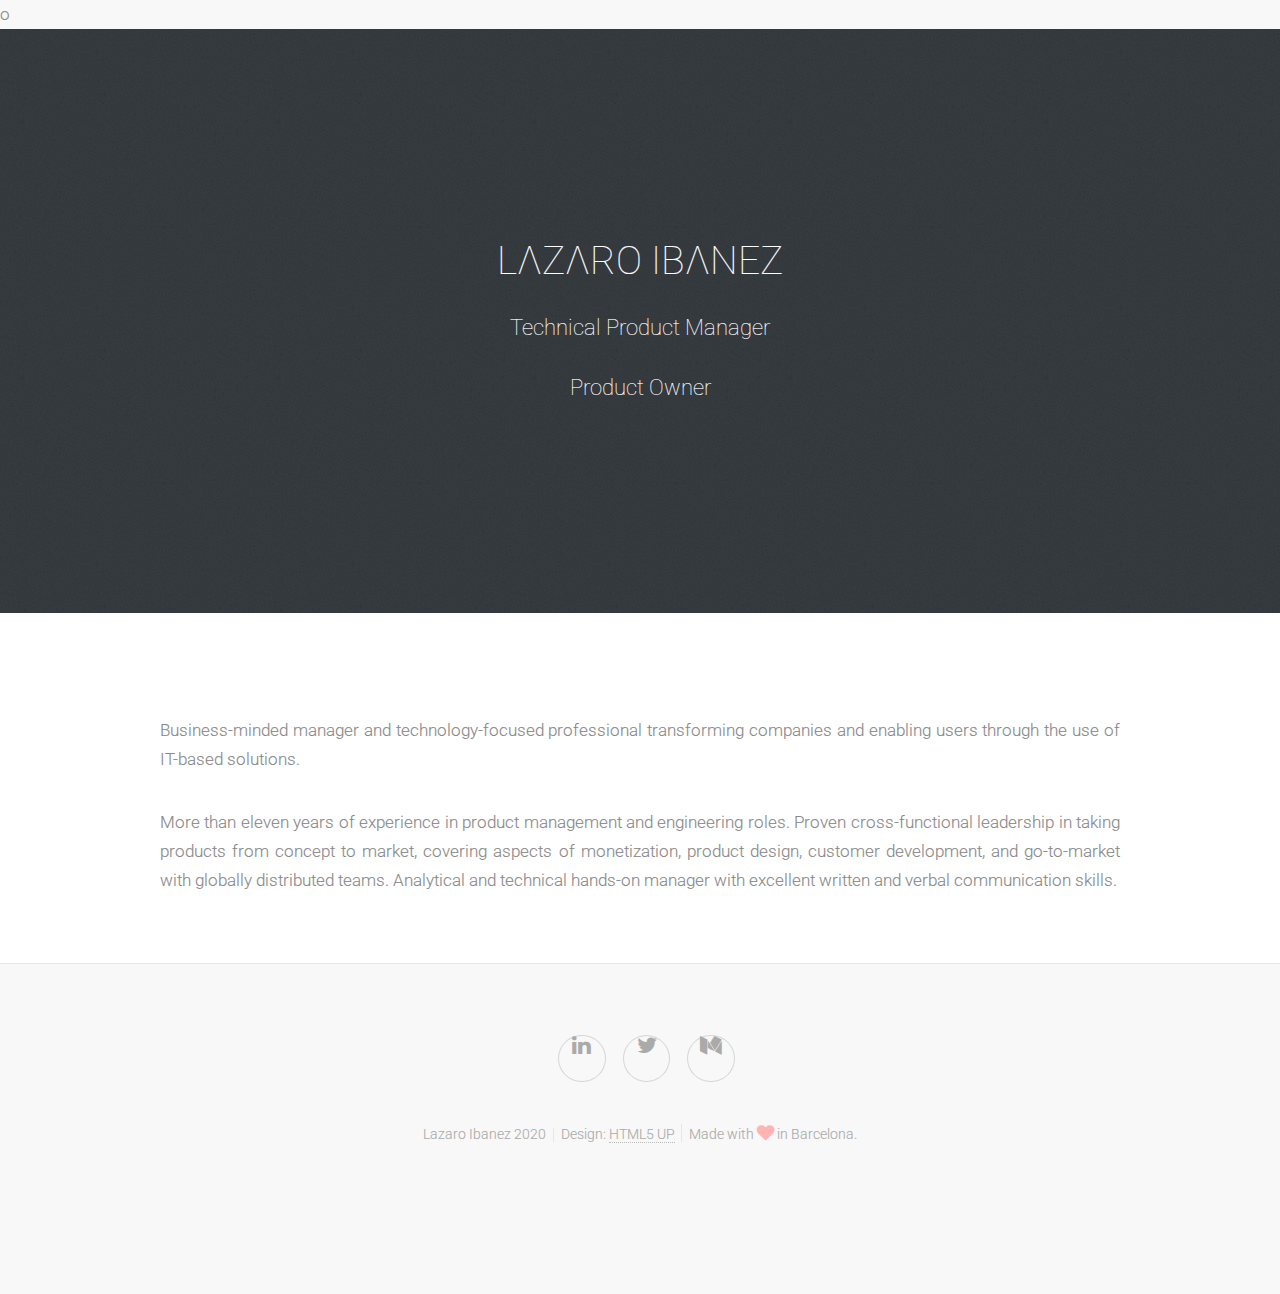
==== index.html @ efab4034 "Update Index" ====
o<!DOCTYPE HTML>
<html>
	<head>
		<!-- Global site tag (gtag.js) - Google Analytics -->
		<script async src="https://www.googletagmanager.com/gtag/js?id=UA-127178927-1"></script>
		<script>
  			window.dataLayer = window.dataLayer || [];
  			function gtag(){dataLayer.push(arguments);}
  			gtag('js', new Date());

  			gtag('config', 'UA-127178927-1');
		</script>

		<title>LΛZΛRO IBΛNEZ</title>
		<meta charset="utf-8" />
		<meta name="viewport" content="width=device-width, initial-scale=1, user-scalable=no" />
		<meta name="robots" content="noarchive">
		<meta name="description" content="Lazaro Ibanez">
    		<meta name="author" content="Lazaro Ibanez">
		<link rel="stylesheet" href="assets/css/main.css" />
		<link rel="icon" type="image/x-icon" href="images/favicon.ico">
	</head>
	<body class="is-preload">

		<!-- Header -->
			<section id="header" class="dark">
				<header>
					<h1>LΛZΛRO IBΛNEZ</h1>
					<p>Technical Product Manager</p>
					<p>Product Owner</p>
				</header>
			</section>

		<!-- First -->
			<section id="first" class="main">
				<header>
					<div class="container">
						<p style="text-align:justify">
							Business-minded manager and technology-focused professional transforming companies
							and enabling users through the use of IT-based solutions.
						</p>
						<p style="text-align:justify">
							More than eleven years of experience in product management and engineering roles.
							Proven cross-functional leadership in taking products from concept to market,
							covering aspects of monetization, product design, customer development, and
							go-to-market with globally distributed teams. Analytical and technical hands-on
							manager with excellent written and verbal communication skills.
						</p>
					</div>
				</header>
			</section>

		<!-- Footer -->
			<section id="footer">
				<ul class="icons">
					<li><a title="LinkedIn" href="http://bit.ly/LazaroLinkedIn" class="icon fa-linkedin"><span class="label">LinkedIn</span></a></li>
					<li><a title="Twitter" href="http://bit.ly/LazaroITwitter" class="icon fa-twitter"><span class="label">Twitter</span></a></li>
					<li><a title="Medium" href="https://medium.com/theagilemanager" class="icon fa-medium"><span class="label">Medium</span></a></li>
				</ul>
				<div class="copyright">
					<ul class="menu">
						<li>Lazaro Ibanez 2020</li><li>Design: <a href="https://html5up.net/tessellate">HTML5 UP</a></li><li>Made with <i class="icon fa-heart" style="color: #ffb3b3"></i> in Barcelona.</li>
					</ul>
				</div>
			</section>

		<!-- Scripts -->
			<script src="assets/js/jquery.min.js"></script>
			<script src="assets/js/jquery.scrolly.min.js"></script>
			<script src="assets/js/browser.min.js"></script>
			<script src="assets/js/breakpoints.min.js"></script>
			<script src="assets/js/util.js"></script>
			<script src="assets/js/main.js"></script>

	</body>
</html>
---- assets/css/main.css ----
@import url("font-awesome.min.css");
@import url("https://fonts.googleapis.com/css?family=Roboto:100,100italic,300,300italic,400,400italic");

/*
	Tessellate by HTML5 UP
	html5up.net | @ajlkn
	Free for personal and commercial use under the CCA 3.0 license (html5up.net/license)
*/

html, body, div, span, applet, object,
iframe, h1, h2, h3, h4, h5, h6, p, blockquote,
pre, a, abbr, acronym, address, big, cite,
code, del, dfn, em, img, ins, kbd, q, s, samp,
small, strike, strong, sub, sup, tt, var, b,
u, i, center, dl, dt, dd, ol, ul, li, fieldset,
form, label, legend, table, caption, tbody,
tfoot, thead, tr, th, td, article, aside,
canvas, details, embed, figure, figcaption,
footer, header, hgroup, menu, nav, output, ruby,
section, summary, time, mark, audio, video {
	margin: 0;
	padding: 0;
	border: 0;
	font-size: 100%;
	font: inherit;
	vertical-align: baseline;}

article, aside, details, figcaption, figure,
footer, header, hgroup, menu, nav, section {
	display: block;}

body {
	line-height: 1;
}

ol, ul {
	list-style: none;
}

blockquote, q {
	quotes: none;
}

	blockquote:before, blockquote:after, q:before, q:after {
		content: '';
		content: none;
	}

table {
	border-collapse: collapse;
	border-spacing: 0;
}

body {
	-webkit-text-size-adjust: none;
}

mark {
	background-color: transparent;
	color: inherit;
}

input::-moz-focus-inner {
	border: 0;
	padding: 0;
}

input, select, textarea {
	-moz-appearance: none;
	-webkit-appearance: none;
	-ms-appearance: none;
	appearance: none;
}

/* Basic */

	@-ms-viewport {
		width: device-width;
	}

	html {
		box-sizing: border-box;
	}

	*, *:before, *:after {
		box-sizing: inherit;
	}

	body {
		background: #F8F8F8;
		font-family: 'Roboto', sans-serif;
		font-weight: 300;
		font-size: 17pt;
		line-height: 1.75em;
		color: #888;
		-webkit-text-stroke: 0.1px;
	}

		body.is-preload *, body.is-preload *:before, body.is-preload *:after {
			-moz-animation: none !important;
			-webkit-animation: none !important;
			-ms-animation: none !important;
			animation: none !important;
			-moz-transition: none !important;
			-webkit-transition: none !important;
			-ms-transition: none !important;
			transition: none !important;
		}

	.dark {
		color: #aaa;
		color: rgba(255, 255, 255, 0.65);
	}

	input, textarea, select {
		font-family: 'Roboto', sans-serif;
		font-weight: 300;
		font-size: 17pt;
		line-height: 1.75em;
		color: #888;
		-webkit-text-stroke: 0.1px;
	}

	h1, h2, h3, h4, h5, h6 {
		color: #666;
		margin: 0 0 1em 0;
		font-weight: 100;
		line-height: 1.5em;
	}

	h1 a, h2 a, h3 a, h4 a, h5 a, h6 a {
		color: inherit;
		text-decoration: none;
	}

	.dark h1, .dark h2, .dark h3, .dark h4, .dark h5, .dark h6 {
		color: #fff;
	}

	strong, b {
		font-weight: 400;
		color: inherit;
	}

	.dark strong, .dark b {
		color: #fff;
		color: rgba(255, 255, 255, 0.85);
	}

	em, i {
		font-style: italic;
	}

	a {
		-moz-transition: border-bottom-color 0.25s ease-in-out;
		-webkit-transition: border-bottom-color 0.25s ease-in-out;
		-ms-transition: border-bottom-color 0.25s ease-in-out;
		transition: border-bottom-color 0.25s ease-in-out;
		color: inherit;
		text-decoration: none;
		border-bottom: dotted 1px rgba(0, 0, 0, 0.25);
	}

		a:hover {
			border-bottom-color: rgba(0, 0, 0, 0);
		}

	.dark a {
		color: #fff;
		border-bottom-color: rgba(255, 255, 255, 0.5);
	}

		.dark a:hover {
			border-bottom-color: rgba(255, 255, 255, 0);
		}

	sub {
		position: relative;
		top: 0.5em;
		font-size: 0.8em;
	}

	sup {
		position: relative;
		top: -0.5em;
		font-size: 0.8em;
	}

	hr {
		border: 0;
		border-top: solid 1px #e6e6e6;
		margin: 2em 0 2em 0;
	}

	.dark hr {
		border-top-color: rgba(255, 255, 255, 0.5);
	}

	blockquote {
		border-left: solid 0.25em #e6e6e6;
		padding: 1em 0 1em 2em;
		font-style: italic;
	}

	.dark blockquote {
		border-left-color: rgba(255, 255, 255, 0.5);
	}

	p, ul, ol, dl, table {
		margin-bottom: 1em;
	}

	p {
		text-align: justify;
	}

	header {
		margin-bottom: 1em;
	}

		header h1, header h2, header h3, header h4, header h5, header h6 {
			margin: 0;
		}

		header p {
			display: block;
			margin: 0;
			padding: 0.25em 0 0.5em 0;
		}

	footer {
		padding-top: 1.5em;
	}

	br.clear {
		clear: both;
	}

	.featured {
		text-align: center;
	}

		.featured p {
			text-align: center;
		}

/* Container */

	.container {
		margin: 0 auto;
		max-width: 100%;
		width: 1360px;
	}

		.container.medium {
			width: 1020px;
		}

		@media screen and (max-width: 1680px) {

			.container {
				width: 1200px;
			}

				.container.medium {
					width: 900px;
				}

		}

		@media screen and (max-width: 1280px) {

			.container {
				width: 960px;
			}

				.container.medium {
					width: 720px;
				}

		}

		@media screen and (max-width: 1000px) {

			.container {
				width: 100% !important;
			}

		}

/* Row */

	.row {
		display: flex;
		flex-wrap: wrap;
		box-sizing: border-box;
		align-items: stretch;
	}

		.row > * {
			box-sizing: border-box;
		}

		.row.gtr-uniform > * > :last-child {
			margin-bottom: 0;
		}

		.row.aln-left {
			justify-content: flex-start;
		}

		.row.aln-center {
			justify-content: center;
		}

		.row.aln-right {
			justify-content: flex-end;
		}

		.row.aln-top {
			align-items: flex-start;
		}

		.row.aln-middle {
			align-items: center;
		}

		.row.aln-bottom {
			align-items: flex-end;
		}

		.row > .imp {
			order: -1;
		}

		.row > .col-1 {
			width: 8.3333333333%;
		}

		.row > .off-1 {
			margin-left: 8.3333333333%;
		}

		.row > .col-2 {
			width: 16.6666666667%;
		}

		.row > .off-2 {
			margin-left: 16.6666666667%;
		}

		.row > .col-3 {
			width: 25%;
		}

		.row > .off-3 {
			margin-left: 25%;
		}

		.row > .col-4 {
			width: 33.3333333333%;
		}

		.row > .off-4 {
			margin-left: 33.3333333333%;
		}

		.row > .col-5 {
			width: 41.6666666667%;
		}

		.row > .off-5 {
			margin-left: 41.6666666667%;
		}

		.row > .col-6 {
			width: 50%;
		}

		.row > .off-6 {
			margin-left: 50%;
		}

		.row > .col-7 {
			width: 58.3333333333%;
		}

		.row > .off-7 {
			margin-left: 58.3333333333%;
		}

		.row > .col-8 {
			width: 66.6666666667%;
		}

		.row > .off-8 {
			margin-left: 66.6666666667%;
		}

		.row > .col-9 {
			width: 75%;
		}

		.row > .off-9 {
			margin-left: 75%;
		}

		.row > .col-10 {
			width: 83.3333333333%;
		}

		.row > .off-10 {
			margin-left: 83.3333333333%;
		}

		.row > .col-11 {
			width: 91.6666666667%;
		}

		.row > .off-11 {
			margin-left: 91.6666666667%;
		}

		.row > .col-12 {
			width: 100%;
		}

		.row > .off-12 {
			margin-left: 100%;
		}

		.row.gtr-0 {
			margin-top: 0px;
			margin-left: 0px;
		}

			.row.gtr-0 > * {
				padding: 0px 0 0 0px;
			}

			.row.gtr-0.gtr-uniform {
				margin-top: 0px;
			}

				.row.gtr-0.gtr-uniform > * {
					padding-top: 0px;
				}

		.row.gtr-25 {
			margin-top: -12.5px;
			margin-left: -12.5px;
		}

			.row.gtr-25 > * {
				padding: 12.5px 0 0 12.5px;
			}

			.row.gtr-25.gtr-uniform {
				margin-top: -12.5px;
			}

				.row.gtr-25.gtr-uniform > * {
					padding-top: 12.5px;
				}

		.row.gtr-50 {
			margin-top: -25px;
			margin-left: -25px;
		}

			.row.gtr-50 > * {
				padding: 25px 0 0 25px;
			}

			.row.gtr-50.gtr-uniform {
				margin-top: -25px;
			}

				.row.gtr-50.gtr-uniform > * {
					padding-top: 25px;
				}

		.row {
			margin-top: -50px;
			margin-left: -50px;
		}

			.row > * {
				padding: 50px 0 0 50px;
			}

			.row.gtr-uniform {
				margin-top: -50px;
			}

				.row.gtr-uniform > * {
					padding-top: 50px;
				}

		.row.gtr-150 {
			margin-top: -75px;
			margin-left: -75px;
		}

			.row.gtr-150 > * {
				padding: 75px 0 0 75px;
			}

			.row.gtr-150.gtr-uniform {
				margin-top: -75px;
			}

				.row.gtr-150.gtr-uniform > * {
					padding-top: 75px;
				}

		.row.gtr-200 {
			margin-top: -100px;
			margin-left: -100px;
		}

			.row.gtr-200 > * {
				padding: 100px 0 0 100px;
			}

			.row.gtr-200.gtr-uniform {
				margin-top: -100px;
			}

				.row.gtr-200.gtr-uniform > * {
					padding-top: 100px;
				}

		@media screen and (max-width: 1680px) {

			.row {
				display: flex;
				flex-wrap: wrap;
				box-sizing: border-box;
				align-items: stretch;
			}

				.row > * {
					box-sizing: border-box;
				}

				.row.gtr-uniform > * > :last-child {
					margin-bottom: 0;
				}

				.row.aln-left {
					justify-content: flex-start;
				}

				.row.aln-center {
					justify-content: center;
				}

				.row.aln-right {
					justify-content: flex-end;
				}

				.row.aln-top {
					align-items: flex-start;
				}

				.row.aln-middle {
					align-items: center;
				}

				.row.aln-bottom {
					align-items: flex-end;
				}

				.row > .imp-wide {
					order: -1;
				}

				.row > .col-1-wide {
					width: 8.3333333333%;
				}

				.row > .off-1-wide {
					margin-left: 8.3333333333%;
				}

				.row > .col-2-wide {
					width: 16.6666666667%;
				}

				.row > .off-2-wide {
					margin-left: 16.6666666667%;
				}

				.row > .col-3-wide {
					width: 25%;
				}

				.row > .off-3-wide {
					margin-left: 25%;
				}

				.row > .col-4-wide {
					width: 33.3333333333%;
				}

				.row > .off-4-wide {
					margin-left: 33.3333333333%;
				}

				.row > .col-5-wide {
					width: 41.6666666667%;
				}

				.row > .off-5-wide {
					margin-left: 41.6666666667%;
				}

				.row > .col-6-wide {
					width: 50%;
				}

				.row > .off-6-wide {
					margin-left: 50%;
				}

				.row > .col-7-wide {
					width: 58.3333333333%;
				}

				.row > .off-7-wide {
					margin-left: 58.3333333333%;
				}

				.row > .col-8-wide {
					width: 66.6666666667%;
				}

				.row > .off-8-wide {
					margin-left: 66.6666666667%;
				}

				.row > .col-9-wide {
					width: 75%;
				}

				.row > .off-9-wide {
					margin-left: 75%;
				}

				.row > .col-10-wide {
					width: 83.3333333333%;
				}

				.row > .off-10-wide {
					margin-left: 83.3333333333%;
				}

				.row > .col-11-wide {
					width: 91.6666666667%;
				}

				.row > .off-11-wide {
					margin-left: 91.6666666667%;
				}

				.row > .col-12-wide {
					width: 100%;
				}

				.row > .off-12-wide {
					margin-left: 100%;
				}

				.row.gtr-0 {
					margin-top: 0px;
					margin-left: 0px;
				}

					.row.gtr-0 > * {
						padding: 0px 0 0 0px;
					}

					.row.gtr-0.gtr-uniform {
						margin-top: 0px;
					}

						.row.gtr-0.gtr-uniform > * {
							padding-top: 0px;
						}

				.row.gtr-25 {
					margin-top: -10px;
					margin-left: -10px;
				}

					.row.gtr-25 > * {
						padding: 10px 0 0 10px;
					}

					.row.gtr-25.gtr-uniform {
						margin-top: -10px;
					}

						.row.gtr-25.gtr-uniform > * {
							padding-top: 10px;
						}

				.row.gtr-50 {
					margin-top: -20px;
					margin-left: -20px;
				}

					.row.gtr-50 > * {
						padding: 20px 0 0 20px;
					}

					.row.gtr-50.gtr-uniform {
						margin-top: -20px;
					}

						.row.gtr-50.gtr-uniform > * {
							padding-top: 20px;
						}

				.row {
					margin-top: -40px;
					margin-left: -40px;
				}

					.row > * {
						padding: 40px 0 0 40px;
					}

					.row.gtr-uniform {
						margin-top: -40px;
					}

						.row.gtr-uniform > * {
							padding-top: 40px;
						}

				.row.gtr-150 {
					margin-top: -60px;
					margin-left: -60px;
				}

					.row.gtr-150 > * {
						padding: 60px 0 0 60px;
					}

					.row.gtr-150.gtr-uniform {
						margin-top: -60px;
					}

						.row.gtr-150.gtr-uniform > * {
							padding-top: 60px;
						}

				.row.gtr-200 {
					margin-top: -80px;
					margin-left: -80px;
				}

					.row.gtr-200 > * {
						padding: 80px 0 0 80px;
					}

					.row.gtr-200.gtr-uniform {
						margin-top: -80px;
					}

						.row.gtr-200.gtr-uniform > * {
							padding-top: 80px;
						}

		}

		@media screen and (max-width: 1280px) {

			.row {
				display: flex;
				flex-wrap: wrap;
				box-sizing: border-box;
				align-items: stretch;
			}

				.row > * {
					box-sizing: border-box;
				}

				.row.gtr-uniform > * > :last-child {
					margin-bottom: 0;
				}

				.row.aln-left {
					justify-content: flex-start;
				}

				.row.aln-center {
					justify-content: center;
				}

				.row.aln-right {
					justify-content: flex-end;
				}

				.row.aln-top {
					align-items: flex-start;
				}

				.row.aln-middle {
					align-items: center;
				}

				.row.aln-bottom {
					align-items: flex-end;
				}

				.row > .imp-normal {
					order: -1;
				}

				.row > .col-1-normal {
					width: 8.3333333333%;
				}

				.row > .off-1-normal {
					margin-left: 8.3333333333%;
				}

				.row > .col-2-normal {
					width: 16.6666666667%;
				}

				.row > .off-2-normal {
					margin-left: 16.6666666667%;
				}

				.row > .col-3-normal {
					width: 25%;
				}

				.row > .off-3-normal {
					margin-left: 25%;
				}

				.row > .col-4-normal {
					width: 33.3333333333%;
				}

				.row > .off-4-normal {
					margin-left: 33.3333333333%;
				}

				.row > .col-5-normal {
					width: 41.6666666667%;
				}

				.row > .off-5-normal {
					margin-left: 41.6666666667%;
				}

				.row > .col-6-normal {
					width: 50%;
				}

				.row > .off-6-normal {
					margin-left: 50%;
				}

				.row > .col-7-normal {
					width: 58.3333333333%;
				}

				.row > .off-7-normal {
					margin-left: 58.3333333333%;
				}

				.row > .col-8-normal {
					width: 66.6666666667%;
				}

				.row > .off-8-normal {
					margin-left: 66.6666666667%;
				}

				.row > .col-9-normal {
					width: 75%;
				}

				.row > .off-9-normal {
					margin-left: 75%;
				}

				.row > .col-10-normal {
					width: 83.3333333333%;
				}

				.row > .off-10-normal {
					margin-left: 83.3333333333%;
				}

				.row > .col-11-normal {
					width: 91.6666666667%;
				}

				.row > .off-11-normal {
					margin-left: 91.6666666667%;
				}

				.row > .col-12-normal {
					width: 100%;
				}

				.row > .off-12-normal {
					margin-left: 100%;
				}

				.row.gtr-0 {
					margin-top: 0px;
					margin-left: 0px;
				}

					.row.gtr-0 > * {
						padding: 0px 0 0 0px;
					}

					.row.gtr-0.gtr-uniform {
						margin-top: 0px;
					}

						.row.gtr-0.gtr-uniform > * {
							padding-top: 0px;
						}

				.row.gtr-25 {
					margin-top: -7.5px;
					margin-left: -7.5px;
				}

					.row.gtr-25 > * {
						padding: 7.5px 0 0 7.5px;
					}

					.row.gtr-25.gtr-uniform {
						margin-top: -7.5px;
					}

						.row.gtr-25.gtr-uniform > * {
							padding-top: 7.5px;
						}

				.row.gtr-50 {
					margin-top: -15px;
					margin-left: -15px;
				}

					.row.gtr-50 > * {
						padding: 15px 0 0 15px;
					}

					.row.gtr-50.gtr-uniform {
						margin-top: -15px;
					}

						.row.gtr-50.gtr-uniform > * {
							padding-top: 15px;
						}

				.row {
					margin-top: -30px;
					margin-left: -30px;
				}

					.row > * {
						padding: 30px 0 0 30px;
					}

					.row.gtr-uniform {
						margin-top: -30px;
					}

						.row.gtr-uniform > * {
							padding-top: 30px;
						}

				.row.gtr-150 {
					margin-top: -45px;
					margin-left: -45px;
				}

					.row.gtr-150 > * {
						padding: 45px 0 0 45px;
					}

					.row.gtr-150.gtr-uniform {
						margin-top: -45px;
					}

						.row.gtr-150.gtr-uniform > * {
							padding-top: 45px;
						}

				.row.gtr-200 {
					margin-top: -60px;
					margin-left: -60px;
				}

					.row.gtr-200 > * {
						padding: 60px 0 0 60px;
					}

					.row.gtr-200.gtr-uniform {
						margin-top: -60px;
					}

						.row.gtr-200.gtr-uniform > * {
							padding-top: 60px;
						}

		}

		@media screen and (max-width: 1000px) {

			.row {
				display: flex;
				flex-wrap: wrap;
				box-sizing: border-box;
				align-items: stretch;
			}

				.row > * {
					box-sizing: border-box;
				}

				.row.gtr-uniform > * > :last-child {
					margin-bottom: 0;
				}

				.row.aln-left {
					justify-content: flex-start;
				}

				.row.aln-center {
					justify-content: center;
				}

				.row.aln-right {
					justify-content: flex-end;
				}

				.row.aln-top {
					align-items: flex-start;
				}

				.row.aln-middle {
					align-items: center;
				}

				.row.aln-bottom {
					align-items: flex-end;
				}

				.row > .imp-narrow {
					order: -1;
				}

				.row > .col-1-narrow {
					width: 8.3333333333%;
				}

				.row > .off-1-narrow {
					margin-left: 8.3333333333%;
				}

				.row > .col-2-narrow {
					width: 16.6666666667%;
				}

				.row > .off-2-narrow {
					margin-left: 16.6666666667%;
				}

				.row > .col-3-narrow {
					width: 25%;
				}

				.row > .off-3-narrow {
					margin-left: 25%;
				}

				.row > .col-4-narrow {
					width: 33.3333333333%;
				}

				.row > .off-4-narrow {
					margin-left: 33.3333333333%;
				}

				.row > .col-5-narrow {
					width: 41.6666666667%;
				}

				.row > .off-5-narrow {
					margin-left: 41.6666666667%;
				}

				.row > .col-6-narrow {
					width: 50%;
				}

				.row > .off-6-narrow {
					margin-left: 50%;
				}

				.row > .col-7-narrow {
					width: 58.3333333333%;
				}

				.row > .off-7-narrow {
					margin-left: 58.3333333333%;
				}

				.row > .col-8-narrow {
					width: 66.6666666667%;
				}

				.row > .off-8-narrow {
					margin-left: 66.6666666667%;
				}

				.row > .col-9-narrow {
					width: 75%;
				}

				.row > .off-9-narrow {
					margin-left: 75%;
				}

				.row > .col-10-narrow {
					width: 83.3333333333%;
				}

				.row > .off-10-narrow {
					margin-left: 83.3333333333%;
				}

				.row > .col-11-narrow {
					width: 91.6666666667%;
				}

				.row > .off-11-narrow {
					margin-left: 91.6666666667%;
				}

				.row > .col-12-narrow {
					width: 100%;
				}

				.row > .off-12-narrow {
					margin-left: 100%;
				}

				.row.gtr-0 {
					margin-top: 0px;
					margin-left: 0px;
				}

					.row.gtr-0 > * {
						padding: 0px 0 0 0px;
					}

					.row.gtr-0.gtr-uniform {
						margin-top: 0px;
					}

						.row.gtr-0.gtr-uniform > * {
							padding-top: 0px;
						}

				.row.gtr-25 {
					margin-top: -6.25px;
					margin-left: -6.25px;
				}

					.row.gtr-25 > * {
						padding: 6.25px 0 0 6.25px;
					}

					.row.gtr-25.gtr-uniform {
						margin-top: -6.25px;
					}

						.row.gtr-25.gtr-uniform > * {
							padding-top: 6.25px;
						}

				.row.gtr-50 {
					margin-top: -12.5px;
					margin-left: -12.5px;
				}

					.row.gtr-50 > * {
						padding: 12.5px 0 0 12.5px;
					}

					.row.gtr-50.gtr-uniform {
						margin-top: -12.5px;
					}

						.row.gtr-50.gtr-uniform > * {
							padding-top: 12.5px;
						}

				.row {
					margin-top: -25px;
					margin-left: -25px;
				}

					.row > * {
						padding: 25px 0 0 25px;
					}

					.row.gtr-uniform {
						margin-top: -25px;
					}

						.row.gtr-uniform > * {
							padding-top: 25px;
						}

				.row.gtr-150 {
					margin-top: -37.5px;
					margin-left: -37.5px;
				}

					.row.gtr-150 > * {
						padding: 37.5px 0 0 37.5px;
					}

					.row.gtr-150.gtr-uniform {
						margin-top: -37.5px;
					}

						.row.gtr-150.gtr-uniform > * {
							padding-top: 37.5px;
						}

				.row.gtr-200 {
					margin-top: -50px;
					margin-left: -50px;
				}

					.row.gtr-200 > * {
						padding: 50px 0 0 50px;
					}

					.row.gtr-200.gtr-uniform {
						margin-top: -50px;
					}

						.row.gtr-200.gtr-uniform > * {
							padding-top: 50px;
						}

		}

		@media screen and (max-width: 736px) {

			.row {
				display: flex;
				flex-wrap: wrap;
				box-sizing: border-box;
				align-items: stretch;
			}

				.row > * {
					box-sizing: border-box;
				}

				.row.gtr-uniform > * > :last-child {
					margin-bottom: 0;
				}

				.row.aln-left {
					justify-content: flex-start;
				}

				.row.aln-center {
					justify-content: center;
				}

				.row.aln-right {
					justify-content: flex-end;
				}

				.row.aln-top {
					align-items: flex-start;
				}

				.row.aln-middle {
					align-items: center;
				}

				.row.aln-bottom {
					align-items: flex-end;
				}

				.row > .imp-mobile {
					order: -1;
				}

				.row > .col-1-mobile {
					width: 8.3333333333%;
				}

				.row > .off-1-mobile {
					margin-left: 8.3333333333%;
				}

				.row > .col-2-mobile {
					width: 16.6666666667%;
				}

				.row > .off-2-mobile {
					margin-left: 16.6666666667%;
				}

				.row > .col-3-mobile {
					width: 25%;
				}

				.row > .off-3-mobile {
					margin-left: 25%;
				}

				.row > .col-4-mobile {
					width: 33.3333333333%;
				}

				.row > .off-4-mobile {
					margin-left: 33.3333333333%;
				}

				.row > .col-5-mobile {
					width: 41.6666666667%;
				}

				.row > .off-5-mobile {
					margin-left: 41.6666666667%;
				}

				.row > .col-6-mobile {
					width: 50%;
				}

				.row > .off-6-mobile {
					margin-left: 50%;
				}

				.row > .col-7-mobile {
					width: 58.3333333333%;
				}

				.row > .off-7-mobile {
					margin-left: 58.3333333333%;
				}

				.row > .col-8-mobile {
					width: 66.6666666667%;
				}

				.row > .off-8-mobile {
					margin-left: 66.6666666667%;
				}

				.row > .col-9-mobile {
					width: 75%;
				}

				.row > .off-9-mobile {
					margin-left: 75%;
				}

				.row > .col-10-mobile {
					width: 83.3333333333%;
				}

				.row > .off-10-mobile {
					margin-left: 83.3333333333%;
				}

				.row > .col-11-mobile {
					width: 91.6666666667%;
				}

				.row > .off-11-mobile {
					margin-left: 91.6666666667%;
				}

				.row > .col-12-mobile {
					width: 100%;
				}

				.row > .off-12-mobile {
					margin-left: 100%;
				}

				.row.gtr-0 {
					margin-top: 0px;
					margin-left: 0px;
				}

					.row.gtr-0 > * {
						padding: 0px 0 0 0px;
					}

					.row.gtr-0.gtr-uniform {
						margin-top: 0px;
					}

						.row.gtr-0.gtr-uniform > * {
							padding-top: 0px;
						}

				.row.gtr-25 {
					margin-top: -5px;
					margin-left: -5px;
				}

					.row.gtr-25 > * {
						padding: 5px 0 0 5px;
					}

					.row.gtr-25.gtr-uniform {
						margin-top: -5px;
					}

						.row.gtr-25.gtr-uniform > * {
							padding-top: 5px;
						}

				.row.gtr-50 {
					margin-top: -10px;
					margin-left: -10px;
				}

					.row.gtr-50 > * {
						padding: 10px 0 0 10px;
					}

					.row.gtr-50.gtr-uniform {
						margin-top: -10px;
					}

						.row.gtr-50.gtr-uniform > * {
							padding-top: 10px;
						}

				.row {
					margin-top: -20px;
					margin-left: -20px;
				}

					.row > * {
						padding: 20px 0 0 20px;
					}

					.row.gtr-uniform {
						margin-top: -20px;
					}

						.row.gtr-uniform > * {
							padding-top: 20px;
						}

				.row.gtr-150 {
					margin-top: -30px;
					margin-left: -30px;
				}

					.row.gtr-150 > * {
						padding: 30px 0 0 30px;
					}

					.row.gtr-150.gtr-uniform {
						margin-top: -30px;
					}

						.row.gtr-150.gtr-uniform > * {
							padding-top: 30px;
						}

				.row.gtr-200 {
					margin-top: -40px;
					margin-left: -40px;
				}

					.row.gtr-200 > * {
						padding: 40px 0 0 40px;
					}

					.row.gtr-200.gtr-uniform {
						margin-top: -40px;
					}

						.row.gtr-200.gtr-uniform > * {
							padding-top: 40px;
						}

		}

/* Sections/Article */

	section,
	article {
		margin-bottom: 3em;
	}

	section > :last-child,
	article > :last-child,
	section:last-child,
	article:last-child {
		margin-bottom: 0;
	}

	.row > section,
	.row > article {
		margin-bottom: 0;
	}

/* Image */

	.image {
		position: relative;
		display: inline-block;
		border: 0;
	}

		.image:after {
			content: '';
			position: absolute;
			left: 0;
			top: 0;
			width: 100%;
			height: 100%;
			background: url("images/overlay.png");
		}

		.image img {
			display: block;
			width: 100%;
			border-radius: 0.5em;
		}

		.image.featured {
			display: block;
			width: 100%;
			margin: 0 0 2em 0;
		}

		.image.fit {
			display: block;
			width: 100%;
		}

		.image.left {
			float: left;
			margin: 0 2em 2em 0;
		}

		.image.centered {
			display: block;
			margin: 0 0 2em 0;
		}

			.image.centered img {
				margin: 0 auto;
				width: auto;
			}

/* List */

	ul {
		list-style: disc;
		padding-left: 1em;
	}

		ul li {
			padding-left: 0.5em;
		}

	ol {
		list-style: decimal;
		padding-left: 1.25em;
	}

		ol li {
			padding-left: 0.25em;
		}

/* Icons */

	ul.icons {
		cursor: default;
		list-style: none;
		padding-left: 0;
	}

		ul.icons li {
			display: inline-block;
			padding-left: 0.75em;
		}

		ul.icons a {
			-moz-transition: background-color 0.25s ease-in-out;
			-webkit-transition: background-color 0.25s ease-in-out;
			-ms-transition: background-color 0.25s ease-in-out;
			transition: background-color 0.25s ease-in-out;
			display: inline-block;
			width: 2.75em;
			height: 2.75em;
			line-height: 2.8em;
			text-align: center;
			border: 0;
			box-shadow: inset 0 0 0 1px #e6e6e6;
			border-radius: 100%;
			color: #aaa;
		}

			ul.icons a:hover {
				background: rgba(0, 0, 0, 0.025);
			}

/* Menu */

	ul.menu {
		cursor: default;
		list-style: none;
		padding-left: 0;
	}

		ul.menu li {
			display: inline-block;
			line-height: 1em;
			border-left: solid 1px #e6e6e6;
			padding: 0 0 0 0.5em;
			margin: 0 0 0 0.5em;
		}

			ul.menu li:first-child {
				border-left: 0;
				padding-left: 0;
				margin-left: 0;
			}

/* Actions */

	ul.actions {
		display: -moz-flex;
		display: -webkit-flex;
		display: -ms-flex;
		display: flex;
		cursor: default;
		list-style: none;
		margin-left: -1em;
		padding-left: 0;
	}

		ul.actions li {
			padding: 0 0 0 1em;
			vertical-align: middle;
		}

		ul.actions.special {
			-moz-justify-content: center;
			-webkit-justify-content: center;
			-ms-justify-content: center;
			justify-content: center;
			width: 100%;
			margin-left: 0;
		}

			ul.actions.special li:first-child {
				padding-left: 0;
			}

		ul.actions.stacked {
			-moz-flex-direction: column;
			-webkit-flex-direction: column;
			-ms-flex-direction: column;
			flex-direction: column;
			margin-left: 0;
		}

			ul.actions.stacked li {
				padding: 1.25em 0 0 0;
			}

				ul.actions.stacked li:first-child {
					padding-top: 0;
				}

		ul.actions.fit {
			width: calc(100% + 1em);
		}

			ul.actions.fit li {
				-moz-flex-grow: 1;
				-webkit-flex-grow: 1;
				-ms-flex-grow: 1;
				flex-grow: 1;
				-moz-flex-shrink: 1;
				-webkit-flex-shrink: 1;
				-ms-flex-shrink: 1;
				flex-shrink: 1;
				width: 100%;
			}

				ul.actions.fit li > * {
					width: 100%;
				}

			ul.actions.fit.stacked {
				width: 100%;
			}

		@media screen and (max-width: 1000px) {

			ul.actions {
				-moz-justify-content: center;
				-webkit-justify-content: center;
				-ms-justify-content: center;
				justify-content: center;
				width: 100%;
				margin-left: 0;
			}

				ul.actions li:first-child {
					padding-left: 0;
				}

		}

		@media screen and (max-width: 736px) {

			ul.actions:not(.fixed) {
				-moz-flex-direction: column;
				-webkit-flex-direction: column;
				-ms-flex-direction: column;
				flex-direction: column;
				margin-left: 0;
				width: 100% !important;
			}

				ul.actions:not(.fixed) li {
					-moz-flex-grow: 1;
					-webkit-flex-grow: 1;
					-ms-flex-grow: 1;
					flex-grow: 1;
					-moz-flex-shrink: 1;
					-webkit-flex-shrink: 1;
					-ms-flex-shrink: 1;
					flex-shrink: 1;
					padding: 1em 0 0 0;
					text-align: center;
					width: 100%;
				}

					ul.actions:not(.fixed) li > * {
						width: 100%;
					}

					ul.actions:not(.fixed) li:first-child {
						padding-top: 0;
					}

					ul.actions:not(.fixed) li input[type="submit"],
					ul.actions:not(.fixed) li input[type="reset"],
					ul.actions:not(.fixed) li input[type="button"],
					ul.actions:not(.fixed) li button,
					ul.actions:not(.fixed) li .button {
						width: 100%;
					}

						ul.actions:not(.fixed) li input[type="submit"].icon:before,
						ul.actions:not(.fixed) li input[type="reset"].icon:before,
						ul.actions:not(.fixed) li input[type="button"].icon:before,
						ul.actions:not(.fixed) li button.icon:before,
						ul.actions:not(.fixed) li .button.icon:before {
							margin-left: -0.5em;
						}

		}

/* Form */

	form .actions {
		margin-bottom: 0;
	}

	form label {
		display: block;
	}

	form input[type="text"],
	form input[type="email"],
	form input[type="password"],
	form select,
	form .select,
	form textarea {
		-moz-transition: all 0.25s ease-in-out;
		-webkit-transition: all 0.25s ease-in-out;
		-ms-transition: all 0.25s ease-in-out;
		transition: all 0.25s ease-in-out;
		-moz-appearance: none;
		-webkit-appearance: none;
		-ms-appearance: none;
		appearance: none;
		display: block;
		box-shadow: inset 0 0 0 1px #e6e6e6;
		background: #f8f8f8;
		width: 100%;
		padding: 0.85em 1em 0.85em 1em;
		border-radius: 0.25em;
		border: 0;
	}

		form input[type="text"]:focus,
		form input[type="email"]:focus,
		form input[type="password"]:focus,
		form select:focus,
		form .select:focus,
		form textarea:focus {
			outline: 0;
			box-shadow: inset 0 0 0 1px #afd9e0;
			background: #fcfcfc;
		}

	form input[type="text"],
	form input[type="email"],
	form input[type="password"],
	form select {
		line-height: 1.25em;
	}

	form textarea {
		min-height: 13em;
	}

	form select {
		position: relative;
	}

		form select option:not(:checked) {
			color: #000;
		}

	form .select {
		position: relative;
		padding: 0;
		overflow-x: hidden;
		outline: 0;
	}

		form .select select {
			width: calc(100% + 2em);
			background: none !important;
			box-shadow: none !important;
			border: 0 !important;
			cursor: pointer;
		}

			form .select select::-moz-focus-inner {
				border: 0;
				outline: 0;
			}

		form .select:before {
			content: '';
			position: absolute;
			top: 15%;
			right: 1em;
			width: 1.25em;
			height: 75%;
			background: url("images/arrow.svg") center center no-repeat;
			background-size: contain;
			z-index: 0;
		}

		form .select select::-ms-expand {
			display: none;
		}

	form ::-moz-focus-inner {
		border: 0;
	}

	form ::-webkit-input-placeholder {
		color: #aaa !important;
	}

	form :-moz-placeholder {
		color: #555 !important;
	}

	form ::-moz-placeholder {
		color: #555 !important;
	}

	form :-ms-input-placeholder {
		color: #555 !important;
	}

	.dark form input[type="text"],
	.dark form input[type="email"],
	.dark form input[type="password"],
	.dark form select,
	.dark form .select,
	.dark form textarea {
		background: none;
		box-shadow: inset 0 0 0 1px rgba(255, 255, 255, 0.5);
		color: #fff;
	}

		.dark form input[type="text"]:focus,
		.dark form input[type="email"]:focus,
		.dark form input[type="password"]:focus,
		.dark form select:focus,
		.dark form .select:focus,
		.dark form textarea:focus {
			background: rgba(255, 255, 255, 0.1);
			box-shadow: inset 0 0 0 1px #fff;
		}

	.dark form .select:before {
		background: url("images/dark-arrow.svg") center center no-repeat;
		background-size: contain;
	}

	.dark form .formerize-placeholder {
		color: #aaa !important;
		color: rgba(255, 255, 255, 0.85) !important;
	}

	.dark form ::-webkit-input-placeholder {
		color: rgba(255, 255, 255, 0.85) !important;
	}

	.dark form :-moz-placeholder {
		color: rgba(255, 255, 255, 0.85) !important;
	}

	.dark form ::-moz-placeholder {
		color: rgba(255, 255, 255, 0.85) !important;
	}

	.dark form :-ms-input-placeholder {
		color: rgba(255, 255, 255, 0.85) !important;
	}

/* Table */

	table {
		width: 100%;
	}

		table.default {
			width: 100%;
			border-collapse: collapse;
		}

			table.default tbody tr {
				border: solid 1px #e6e6e6;
			}

				table.default tbody tr:nth-child(2n+2) {
					background: #f8f8f8;
				}

			table.default td {
				padding: 0.5em 1em 0.5em 1em;
			}

			table.default th {
				text-align: left;
				padding: 0.5em 1em 1em 1em;
			}

			table.default tfoot td {
				padding-top: 1em;
			}

	.dark table.default tbody tr {
		border-color: rgba(255, 255, 255, 0.5);
	}

		.dark table.default tbody tr:nth-child(2n+2) {
			background: rgba(255, 255, 255, 0.1);
		}

/* Button */

	input[type="button"],
	input[type="submit"],
	input[type="reset"],
	button,
	.button {
		-moz-transition: all 0.25s ease-in-out;
		-webkit-transition: all 0.25s ease-in-out;
		-ms-transition: all 0.25s ease-in-out;
		transition: all 0.25s ease-in-out;
		-webkit-appearance: none;
		position: relative;
		display: inline-block;
		background: #3d3d3d;
		padding: 0.85em 3em 0.85em 3em;
		border-radius: 0.25em;
		cursor: pointer;
		border: 0;
		color: #fff;
		text-align: center;
		text-decoration: none;
	}

		input[type="button"]:hover,
		input[type="submit"]:hover,
		input[type="reset"]:hover,
		button:hover,
		.button:hover {
			background: #4f4f4f;
		}

		input[type="button"].alt,
		input[type="submit"].alt,
		input[type="reset"].alt,
		button.alt,
		.button.alt {
			color: inherit;
			box-shadow: inset 0 0 0 1px #e6e6e6;
			background: none;
		}

			input[type="button"].alt:hover,
			input[type="submit"].alt:hover,
			input[type="reset"].alt:hover,
			button.alt:hover,
			.button.alt:hover {
				background: rgba(0, 0, 0, 0.025);
			}

	.dark input[type="button"],
	.dark input[type="submit"],
	.dark input[type="reset"],
	.dark button,
	.dark .button {
		background: rgba(255, 255, 255, 0.15);
		box-shadow: inset 0 0 0 1px #fff;
		color: #fff;
	}

		.dark input[type="button"]:hover,
		.dark input[type="submit"]:hover,
		.dark input[type="reset"]:hover,
		.dark button:hover,
		.dark .button:hover {
			background: rgba(255, 255, 255, 0.25);
		}

		.dark input[type="button"].alt,
		.dark input[type="submit"].alt,
		.dark input[type="reset"].alt,
		.dark button.alt,
		.dark .button.alt {
			background: none;
			box-shadow: inset 0 0 0 1px rgba(255, 255, 255, 0.5);
		}

			.dark input[type="button"].alt:hover,
			.dark input[type="submit"].alt:hover,
			.dark input[type="reset"].alt:hover,
			.dark button.alt:hover,
			.dark .button.alt:hover {
				background: rgba(255, 255, 255, 0.15);
				box-shadow: inset 0 0 0 1px #fff;
			}

/* Feature Icon */

	.feature-icon {
		display: inline-block;
		position: relative;
		padding-bottom: 5em;
		margin-bottom: 2.75em;
		cursor: default;
	}

		.feature-icon .icon {
			display: inline-block;
			width: 2em;
			height: 2em;
			font-size: 4.5em;
			border-radius: 100%;
			box-shadow: inset 0 0 0 1px #666;
			color: #666;
			line-height: 2.1em;
		}

		.feature-icon:before {
			content: '';
			background: #666;
			position: absolute;
			bottom: 0;
			left: 50%;
			margin-left: -0.325em;
			width: 0.65em;
			height: 0.65em;
			display: block;
			border-radius: 100%;
		}

		.feature-icon:after {
			content: '';
			position: absolute;
			left: 50%;
			bottom: 0.65em;
			width: 1px;
			height: 4.35em;
			background: #666;
			margin-left: -0.5px;
		}

	.dark .feature-icon .icon {
		background: rgba(255, 255, 255, 0.15);
		box-shadow: inset 0 0 0 1px rgba(255, 255, 255, 0.5);
		color: #fff;
	}

	.dark .feature-icon:before, .dark .feature-icon:after {
		background: rgba(255, 255, 255, 0.5);
	}

/* Icons */

	.icon {
		text-decoration: none;
	}

		.icon:before {
			display: inline-block;
			font-family: FontAwesome;
			font-size: 1.25em;
			text-decoration: none;
			font-style: normal;
			font-weight: normal;
			line-height: 1;
			-webkit-font-smoothing: antialiased;
			-moz-osx-font-smoothing: grayscale;
		}

		.icon > .label {
			display: none;
		}

/* Header */

	#header {
		position: relative;
		margin: 0;
		background-image: url("images/overlay.png"), url("../../images/header.jpg");
		background-size: auto, cover;
		background-position: top left, center center;
		background-repeat: repeat, no-repeat;
		padding: 14em 0 14em 0;
		text-align: center;
		color: #fff;
	}

		#header header h1 {
			font-size: 2.25em;
			line-height: 1.25em;
			margin-bottom: 0;
		}

		#header header p {
			margin-top: 1.25em;
			font-weight: 100;
			padding: 0;
			font-size: 1.25em;
			line-height: 1.5em;
			text-align: center;
		}

		#header footer {
			padding-top: 1.5em;
		}

/* Main Sections */

	.main {
		position: relative;
		margin: 0;
	}

		.main > header {
			background: #fff;
			text-align: center;
			padding: 5em 0 5em 0;
			margin: 0;
		}

			.main > header h2 {
				font-size: 2.25em;
				font-weight: 100;
				margin-bottom: 0;
			}

			.main > header p {
				margin: 2em 0 0 0;
				padding: 0;
				text-align: center;
			}

		.main > .content {
			padding: 6em 0 6em 0;
		}

			.main > .content h3 {
				font-size: 1.5em;
			}

			.main > .content.dark {
				background: #433;
			}

			.main > .content.style1 {
				background: url("images/bgtr.svg") top right no-repeat, url("images/bgbl.svg") bottom left no-repeat, url("images/bgbl.svg") bottom left no-repeat, url("images/overlay.png"), linear-gradient(45deg, #b39c68, #a56365, #412e4c);
			}

			.main > .content.style2 {
				background: url("images/bgtr.svg") top right no-repeat, url("images/bgbl.svg") bottom left no-repeat, url("images/overlay.png"), linear-gradient(45deg, #384955, #655361, #85505f);
			}

			.main > .content.style3 {
				background: url("images/bgtr.svg") top right no-repeat, url("images/bgbl.svg") bottom left no-repeat, url("images/overlay.png"), linear-gradient(45deg, #5f796b, #3a4e59, #2f394e);
			}

			.main > .content.style4 {
				padding-top: 0;
				background: #fff;
			}

/* Footer */

	#footer {
		position: relative;
		margin: 0;
		text-align: center;
		padding: 4em 0 8em 0;
		box-shadow: inset 0 1px 0 0 #e6e6e6;
	}

		#footer .copyright {
			margin-top: 3em;
			font-size: 0.8em;
			color: #aaa;
		}

			#footer .copyright a {
				color: inherit;
			}

		#footer ul.icons a {
			box-shadow: inset 0 0 0 1px #d6d6d6;
		}

/* Wide */

	@media screen and (max-width: 1680px) {

		/* Basic */

			body, input, textarea, select {
				font-size: 15pt;
				line-height: 1.75em;
			}

	}

/* Normal */

	@media screen and (max-width: 1280px) {

		/* Basic */

			body, input, textarea, select {
				font-size: 13pt;
				line-height: 1.65em;
			}

		/* Feature Icon */

			.feature-icon {
				margin-bottom: 2em;
			}

		/* Header */

			#header {
				padding: 12em 0 12em 0;
			}

		/* Main Sections */

			.main > header {
				padding: 4em 0 4em 0;
			}

			.main > .content {
				padding: 4em 0 4em 0;
			}

	}

/* Narrow */

	@media screen and (max-width: 1000px) {

		/* Basic */

			header, footer, h2, h3, h4, h5, h6, header > p {
				text-align: center;
			}

		/* Sections/Article */

			section, article {
				margin: 0 0 2.5em 0 !important;
			}

			.row > section, .row > article {
				margin: 0 0 2.5em 0 !important;
			}

		/* Table */

			.table-wrapper {
				width: 100%;
				overflow-x: scroll;
				padding-left: 1px;
				-webkit-overflow-scrolling: touch;
			}

		/* Header */

			#header {
				margin: 0 !important;
				padding: 8em 2em 8em 2em;
			}

				#header header p {
					margin-top: 1em;
				}

				#header footer {
					padding-top: 1.25em;
				}

		/* Main Sections */

			.main {
				margin: 0 !important;
			}

				.main > header {
					padding: 3.5em 2em 3.5em 2em;
				}

					.main > header h2 {
						font-size: 1.85em;
					}

					.main > header br {
						display: none;
					}

					.main > header p {
						margin: 1.5em 0 0 0;
					}

				.main > .content {
					padding: 3.5em 20px 3.5em 20px;
				}

					.main > .content > .container > :last-child {
						margin-bottom: 0 !important;
					}

		/* Footer */

			#footer {
				margin: 0 !important;
				padding: 3em 0 3em 0;
			}

				#footer .copyright {
					margin-top: 2em;
				}

	}

/* Mobile */

	@media screen and (max-width: 736px) {

		/* Basic */

			body, input, textarea, select {
				font-size: 11pt;
			}

		/* Sections/Article */

			section, article {
				margin: 0 0 1.5em 0 !important;
			}

			.row > section, .row > article {
				margin: 0 0 1.5em 0 !important;
			}

		/* Button */

			.button {
				padding-left: 0;
				padding-right: 0;
				width: 100%;
				max-width: 24em;
			}

		/* Icons */

			ul.icons li {
				padding-left: 0.35em;
			}

		/* Menu */

			ul.menu li {
				border: 0;
				padding: 0;
				display: block;
				margin: 1em 0 1em 0;
			}

		/* Header */

			#header {
				padding: 6em 20px 6em 20px;
			}

				#header > header {
					padding: 0 1em 0 1em;
				}

		/* Main Sections */

			.main > header {
				padding: 3em 20px 3em 20px;
			}

				.main > header h2 {
					font-size: 1.5em;
				}

			.main > .content {
				padding: 3em 20px 3em 20px;
			}

				.main > .content h3 {
					font-size: 1.25em;
				}

	}
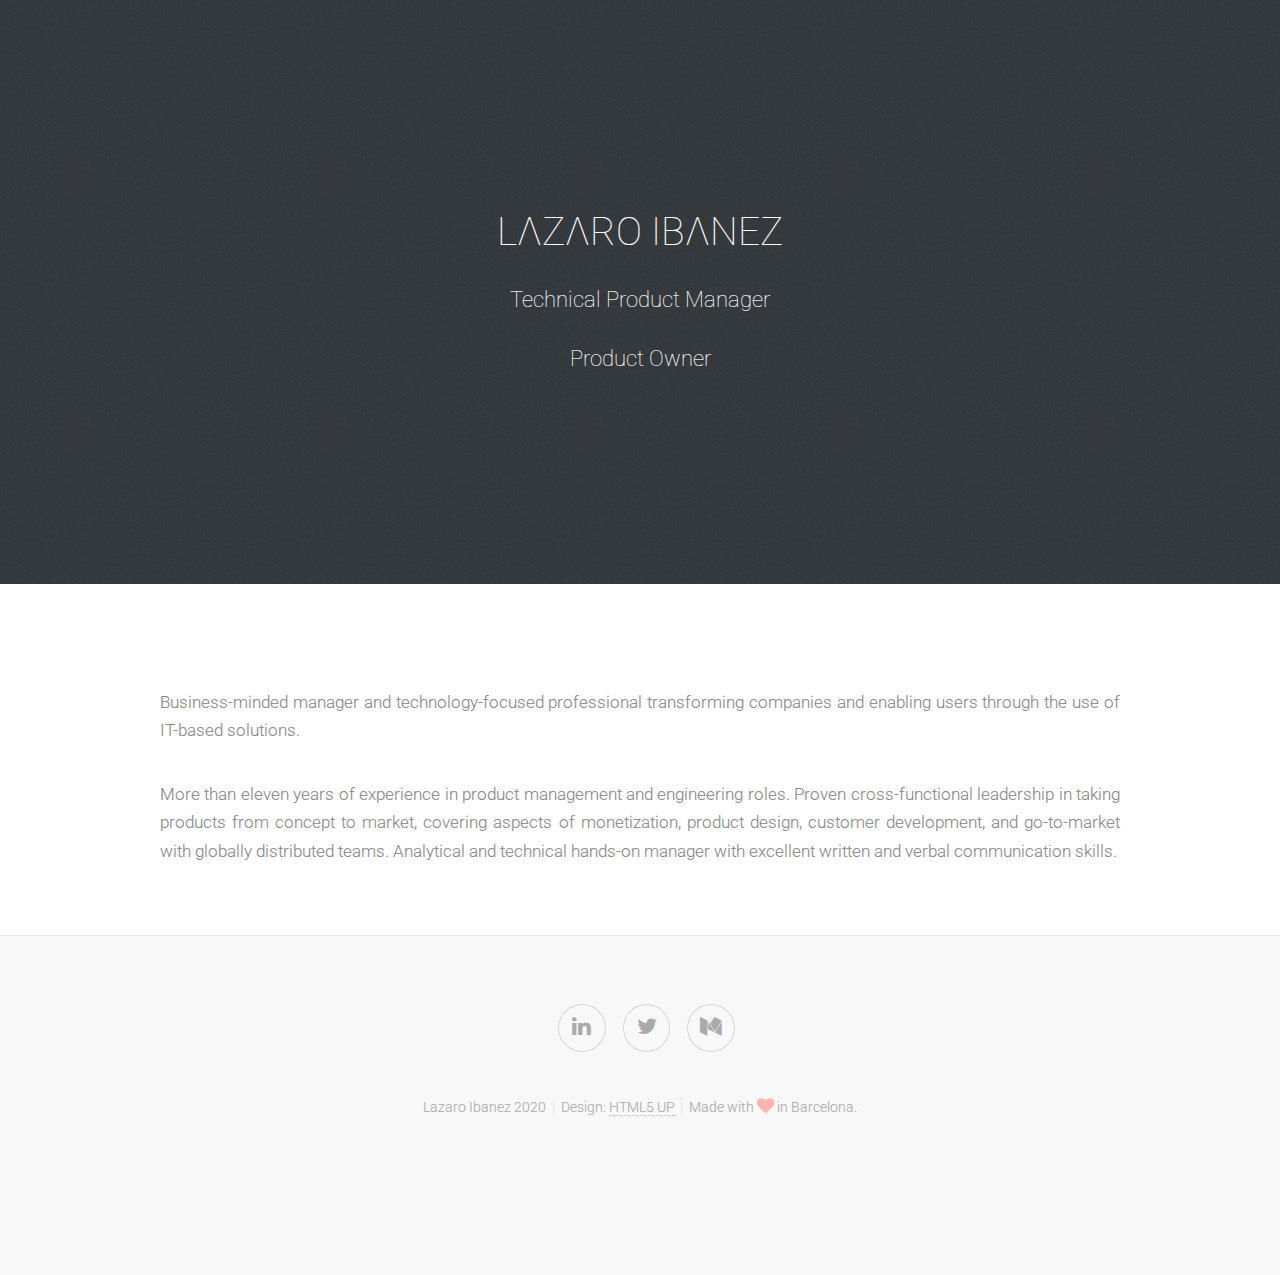
==== commit 08167de5: "Update index" ====
--- a/index.html
+++ b/index.html
@@ -1,4 +1,4 @@
-o<!DOCTYPE HTML>
+<!DOCTYPE HTML>
 <html>
 	<head>
 		<!-- Global site tag (gtag.js) - Google Analytics -->
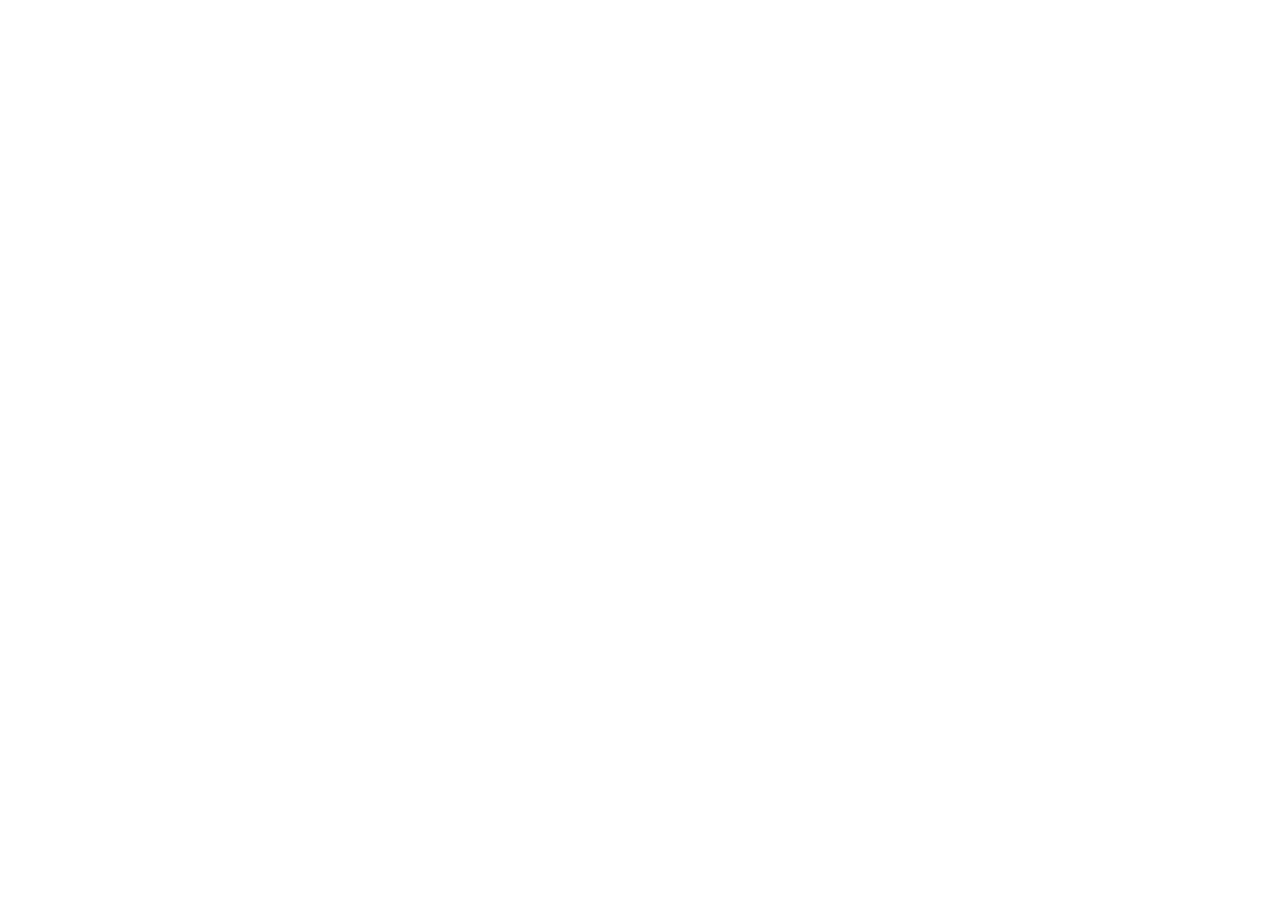
==== commit 647b1b46: "Redirect to Medium" ====
--- a/index.html
+++ b/index.html
@@ -7,70 +7,12 @@
   			window.dataLayer = window.dataLayer || [];
   			function gtag(){dataLayer.push(arguments);}
   			gtag('js', new Date());
-
+				
   			gtag('config', 'UA-127178927-1');
 		</script>
-
-		<title>LΛZΛRO IBΛNEZ</title>
-		<meta charset="utf-8" />
-		<meta name="viewport" content="width=device-width, initial-scale=1, user-scalable=no" />
-		<meta name="robots" content="noarchive">
-		<meta name="description" content="Lazaro Ibanez">
-    		<meta name="author" content="Lazaro Ibanez">
-		<link rel="stylesheet" href="assets/css/main.css" />
-		<link rel="icon" type="image/x-icon" href="images/favicon.ico">
+		<script>
+  			window.location.replace("https://medium.com/theagilemanager/lazaro-ibanez-ec2c678aec52");
+		</script>
 	</head>
-	<body class="is-preload">
-
-		<!-- Header -->
-			<section id="header" class="dark">
-				<header>
-					<h1>LΛZΛRO IBΛNEZ</h1>
-					<p>Technical Product Manager</p>
-					<p>Product Owner</p>
-				</header>
-			</section>
-
-		<!-- First -->
-			<section id="first" class="main">
-				<header>
-					<div class="container">
-						<p style="text-align:justify">
-							Business-minded manager and technology-focused professional transforming companies
-							and enabling users through the use of IT-based solutions.
-						</p>
-						<p style="text-align:justify">
-							More than eleven years of experience in product management and engineering roles.
-							Proven cross-functional leadership in taking products from concept to market,
-							covering aspects of monetization, product design, customer development, and
-							go-to-market with globally distributed teams. Analytical and technical hands-on
-							manager with excellent written and verbal communication skills.
-						</p>
-					</div>
-				</header>
-			</section>
-
-		<!-- Footer -->
-			<section id="footer">
-				<ul class="icons">
-					<li><a title="LinkedIn" href="http://bit.ly/LazaroLinkedIn" class="icon fa-linkedin"><span class="label">LinkedIn</span></a></li>
-					<li><a title="Twitter" href="http://bit.ly/LazaroITwitter" class="icon fa-twitter"><span class="label">Twitter</span></a></li>
-					<li><a title="Medium" href="https://medium.com/theagilemanager" class="icon fa-medium"><span class="label">Medium</span></a></li>
-				</ul>
-				<div class="copyright">
-					<ul class="menu">
-						<li>Lazaro Ibanez 2020</li><li>Design: <a href="https://html5up.net/tessellate">HTML5 UP</a></li><li>Made with <i class="icon fa-heart" style="color: #ffb3b3"></i> in Barcelona.</li>
-					</ul>
-				</div>
-			</section>
-
-		<!-- Scripts -->
-			<script src="assets/js/jquery.min.js"></script>
-			<script src="assets/js/jquery.scrolly.min.js"></script>
-			<script src="assets/js/browser.min.js"></script>
-			<script src="assets/js/breakpoints.min.js"></script>
-			<script src="assets/js/util.js"></script>
-			<script src="assets/js/main.js"></script>
-
-	</body>
+	<body></body>
 </html>
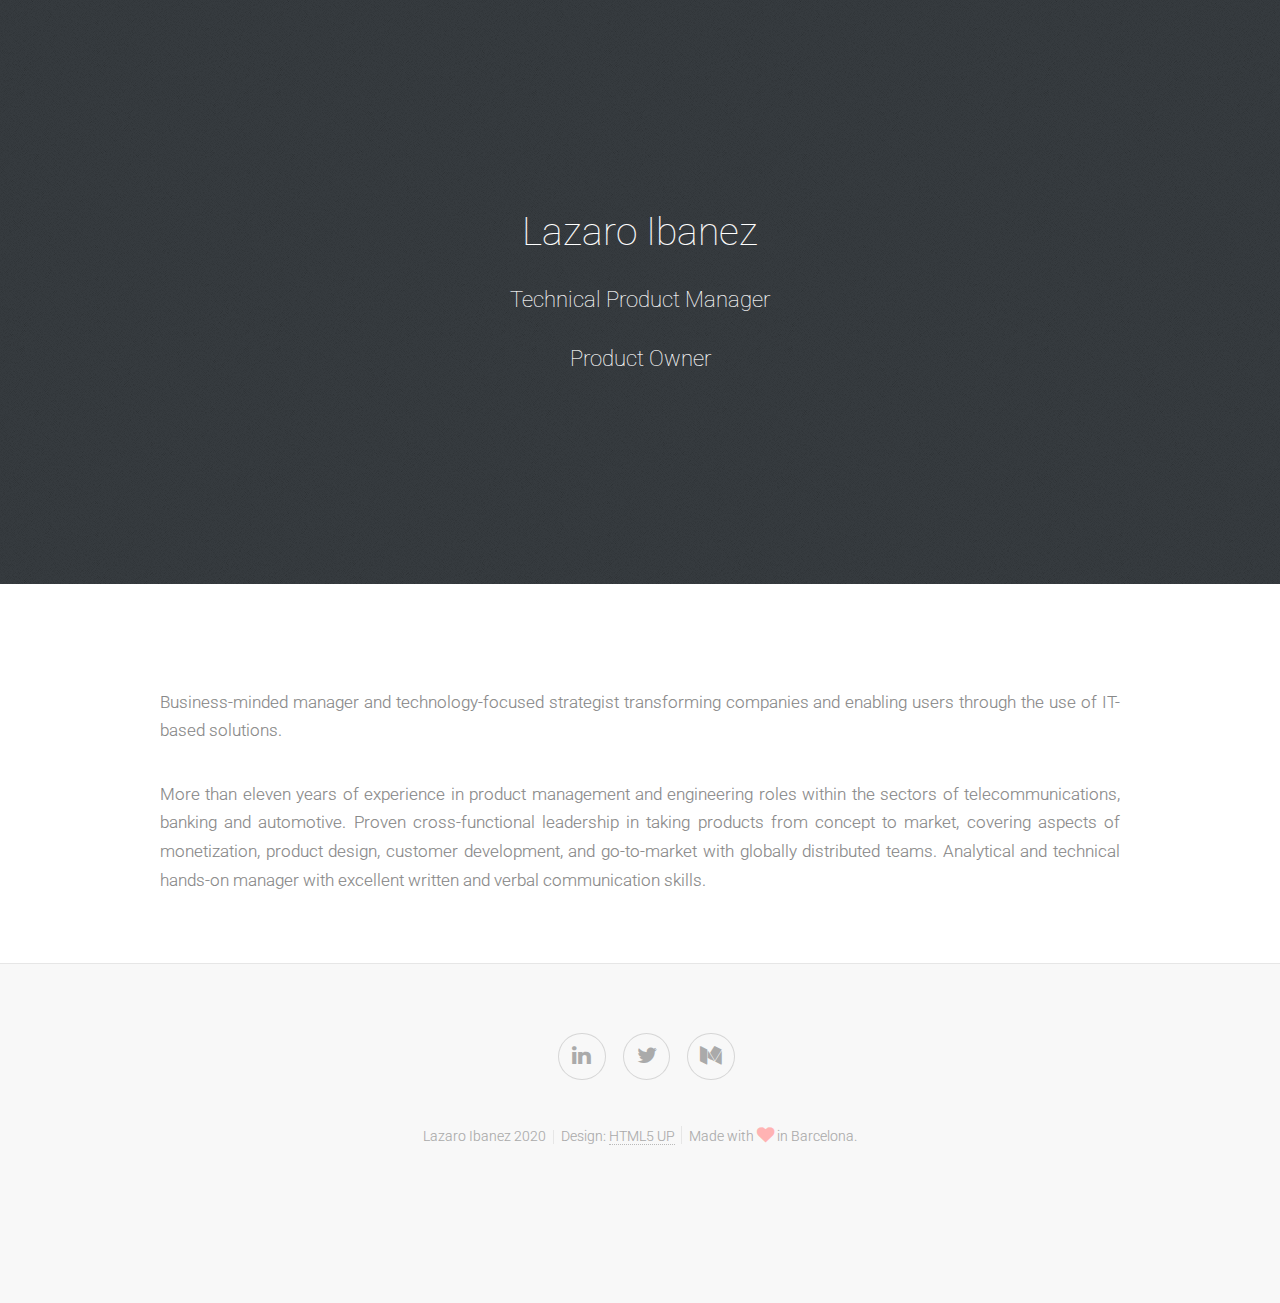
==== commit 269cc03b: "Landing Page" ====
--- a/index.html
+++ b/index.html
@@ -7,12 +7,70 @@
   			window.dataLayer = window.dataLayer || [];
   			function gtag(){dataLayer.push(arguments);}
   			gtag('js', new Date());
-				
+
   			gtag('config', 'UA-127178927-1');
 		</script>
-		<script>
-  			window.location.replace("https://medium.com/theagilemanager/lazaro-ibanez-ec2c678aec52");
-		</script>
+
+		<title>Lazaro Ibanez</title>
+		<meta charset="utf-8" />
+		<meta name="viewport" content="width=device-width, initial-scale=1, user-scalable=no" />
+		<meta name="robots" content="noarchive">
+		<meta name="description" content="Lazaro Ibanez">
+    <meta name="author" content="Lazaro Ibanez">
+		<link rel="stylesheet" href="assets/css/main.css" />
+		<link rel="icon" type="image/x-icon" href="images/favicon.ico">
 	</head>
-	<body></body>
+	<body class="is-preload">
+
+		<!-- Header -->
+			<section id="header" class="dark">
+				<header>
+					<h1>Lazaro Ibanez</h1>
+					<p>Technical Product Manager</p>
+					<p>Product Owner</p>
+				</header>
+			</section>
+
+		<!-- First -->
+			<section id="first" class="main">
+				<header>
+					<div class="container">
+						<p style="text-align:justify">
+							Business-minded manager and technology-focused strategist transforming companies and enabling
+users through the use of IT-based solutions.
+						</p>
+						<p style="text-align:justify">
+							More than eleven years of experience in product management and engineering roles within the
+sectors of telecommunications, banking and automotive. Proven cross-functional leadership in taking
+products from concept to market, covering aspects of monetization, product design, customer
+development, and go-to-market with globally distributed teams. Analytical and technical hands-on
+manager with excellent written and verbal communication skills.
+						</p>
+					</div>
+				</header>
+			</section>
+
+		<!-- Footer -->
+			<section id="footer">
+				<ul class="icons">
+					<li><a title="LinkedIn" href="http://bit.ly/LazaroLinkedIn" class="icon fa-linkedin"><span class="label">LinkedIn</span></a></li>
+					<li><a title="Twitter" href="http://bit.ly/LazaroITwitter" class="icon fa-twitter"><span class="label">Twitter</span></a></li>
+					<li><a title="Medium" href="https://medium.com/theagilemanager" class="icon fa-medium"><span class="label">Medium</span></a></li>
+				</ul>
+				<div class="copyright">
+					<ul class="menu">
+						<li>Lazaro Ibanez 2020</li><li>Design: <a href="https://html5up.net/tessellate">HTML5 UP</a></li><li>Made with <i class="icon fa-heart" style="color: #ffb3b3"></i> in Barcelona.</li>
+					</ul>
+				</div>
+			</section>
+
+		<!-- Scripts -->
+			<script src="assets/js/jquery.min.js"></script>
+			<script src="assets/js/jquery.scrolly.min.js"></script>
+			<script src="assets/js/browser.min.js"></script>
+			<script src="assets/js/breakpoints.min.js"></script>
+			<script src="assets/js/util.js"></script>
+			<script src="assets/js/main.js"></script>
+
+	</body>
 </html>
--- a/assets/css/main.css
+++ b/assets/css/main.css
@@ -0,0 +1,2485 @@
+@import url("font-awesome.min.css");
+@import url("https://fonts.googleapis.com/css?family=Roboto:100,100italic,300,300italic,400,400italic");
+
+/*
+	Tessellate by HTML5 UP
+	html5up.net | @ajlkn
+	Free for personal and commercial use under the CCA 3.0 license (html5up.net/license)
+*/
+
+html, body, div, span, applet, object,
+iframe, h1, h2, h3, h4, h5, h6, p, blockquote,
+pre, a, abbr, acronym, address, big, cite,
+code, del, dfn, em, img, ins, kbd, q, s, samp,
+small, strike, strong, sub, sup, tt, var, b,
+u, i, center, dl, dt, dd, ol, ul, li, fieldset,
+form, label, legend, table, caption, tbody,
+tfoot, thead, tr, th, td, article, aside,
+canvas, details, embed, figure, figcaption,
+footer, header, hgroup, menu, nav, output, ruby,
+section, summary, time, mark, audio, video {
+	margin: 0;
+	padding: 0;
+	border: 0;
+	font-size: 100%;
+	font: inherit;
+	vertical-align: baseline;}
+
+article, aside, details, figcaption, figure,
+footer, header, hgroup, menu, nav, section {
+	display: block;}
+
+body {
+	line-height: 1;
+}
+
+ol, ul {
+	list-style: none;
+}
+
+blockquote, q {
+	quotes: none;
+}
+
+	blockquote:before, blockquote:after, q:before, q:after {
+		content: '';
+		content: none;
+	}
+
+table {
+	border-collapse: collapse;
+	border-spacing: 0;
+}
+
+body {
+	-webkit-text-size-adjust: none;
+}
+
+mark {
+	background-color: transparent;
+	color: inherit;
+}
+
+input::-moz-focus-inner {
+	border: 0;
+	padding: 0;
+}
+
+input, select, textarea {
+	-moz-appearance: none;
+	-webkit-appearance: none;
+	-ms-appearance: none;
+	appearance: none;
+}
+
+/* Basic */
+
+	@-ms-viewport {
+		width: device-width;
+	}
+
+	html {
+		box-sizing: border-box;
+	}
+
+	*, *:before, *:after {
+		box-sizing: inherit;
+	}
+
+	body {
+		background: #F8F8F8;
+		font-family: 'Roboto', sans-serif;
+		font-weight: 300;
+		font-size: 17pt;
+		line-height: 1.75em;
+		color: #888;
+		-webkit-text-stroke: 0.1px;
+	}
+
+		body.is-preload *, body.is-preload *:before, body.is-preload *:after {
+			-moz-animation: none !important;
+			-webkit-animation: none !important;
+			-ms-animation: none !important;
+			animation: none !important;
+			-moz-transition: none !important;
+			-webkit-transition: none !important;
+			-ms-transition: none !important;
+			transition: none !important;
+		}
+
+	.dark {
+		color: #aaa;
+		color: rgba(255, 255, 255, 0.65);
+	}
+
+	input, textarea, select {
+		font-family: 'Roboto', sans-serif;
+		font-weight: 300;
+		font-size: 17pt;
+		line-height: 1.75em;
+		color: #888;
+		-webkit-text-stroke: 0.1px;
+	}
+
+	h1, h2, h3, h4, h5, h6 {
+		color: #666;
+		margin: 0 0 1em 0;
+		font-weight: 100;
+		line-height: 1.5em;
+	}
+
+	h1 a, h2 a, h3 a, h4 a, h5 a, h6 a {
+		color: inherit;
+		text-decoration: none;
+	}
+
+	.dark h1, .dark h2, .dark h3, .dark h4, .dark h5, .dark h6 {
+		color: #fff;
+	}
+
+	strong, b {
+		font-weight: 400;
+		color: inherit;
+	}
+
+	.dark strong, .dark b {
+		color: #fff;
+		color: rgba(255, 255, 255, 0.85);
+	}
+
+	em, i {
+		font-style: italic;
+	}
+
+	a {
+		-moz-transition: border-bottom-color 0.25s ease-in-out;
+		-webkit-transition: border-bottom-color 0.25s ease-in-out;
+		-ms-transition: border-bottom-color 0.25s ease-in-out;
+		transition: border-bottom-color 0.25s ease-in-out;
+		color: inherit;
+		text-decoration: none;
+		border-bottom: dotted 1px rgba(0, 0, 0, 0.25);
+	}
+
+		a:hover {
+			border-bottom-color: rgba(0, 0, 0, 0);
+		}
+
+	.dark a {
+		color: #fff;
+		border-bottom-color: rgba(255, 255, 255, 0.5);
+	}
+
+		.dark a:hover {
+			border-bottom-color: rgba(255, 255, 255, 0);
+		}
+
+	sub {
+		position: relative;
+		top: 0.5em;
+		font-size: 0.8em;
+	}
+
+	sup {
+		position: relative;
+		top: -0.5em;
+		font-size: 0.8em;
+	}
+
+	hr {
+		border: 0;
+		border-top: solid 1px #e6e6e6;
+		margin: 2em 0 2em 0;
+	}
+
+	.dark hr {
+		border-top-color: rgba(255, 255, 255, 0.5);
+	}
+
+	blockquote {
+		border-left: solid 0.25em #e6e6e6;
+		padding: 1em 0 1em 2em;
+		font-style: italic;
+	}
+
+	.dark blockquote {
+		border-left-color: rgba(255, 255, 255, 0.5);
+	}
+
+	p, ul, ol, dl, table {
+		margin-bottom: 1em;
+	}
+
+	p {
+		text-align: justify;
+	}
+
+	header {
+		margin-bottom: 1em;
+	}
+
+		header h1, header h2, header h3, header h4, header h5, header h6 {
+			margin: 0;
+		}
+
+		header p {
+			display: block;
+			margin: 0;
+			padding: 0.25em 0 0.5em 0;
+		}
+
+	footer {
+		padding-top: 1.5em;
+	}
+
+	br.clear {
+		clear: both;
+	}
+
+	.featured {
+		text-align: center;
+	}
+
+		.featured p {
+			text-align: center;
+		}
+
+/* Container */
+
+	.container {
+		margin: 0 auto;
+		max-width: 100%;
+		width: 1360px;
+	}
+
+		.container.medium {
+			width: 1020px;
+		}
+
+		@media screen and (max-width: 1680px) {
+
+			.container {
+				width: 1200px;
+			}
+
+				.container.medium {
+					width: 900px;
+				}
+
+		}
+
+		@media screen and (max-width: 1280px) {
+
+			.container {
+				width: 960px;
+			}
+
+				.container.medium {
+					width: 720px;
+				}
+
+		}
+
+		@media screen and (max-width: 1000px) {
+
+			.container {
+				width: 100% !important;
+			}
+
+		}
+
+/* Row */
+
+	.row {
+		display: flex;
+		flex-wrap: wrap;
+		box-sizing: border-box;
+		align-items: stretch;
+	}
+
+		.row > * {
+			box-sizing: border-box;
+		}
+
+		.row.gtr-uniform > * > :last-child {
+			margin-bottom: 0;
+		}
+
+		.row.aln-left {
+			justify-content: flex-start;
+		}
+
+		.row.aln-center {
+			justify-content: center;
+		}
+
+		.row.aln-right {
+			justify-content: flex-end;
+		}
+
+		.row.aln-top {
+			align-items: flex-start;
+		}
+
+		.row.aln-middle {
+			align-items: center;
+		}
+
+		.row.aln-bottom {
+			align-items: flex-end;
+		}
+
+		.row > .imp {
+			order: -1;
+		}
+
+		.row > .col-1 {
+			width: 8.3333333333%;
+		}
+
+		.row > .off-1 {
+			margin-left: 8.3333333333%;
+		}
+
+		.row > .col-2 {
+			width: 16.6666666667%;
+		}
+
+		.row > .off-2 {
+			margin-left: 16.6666666667%;
+		}
+
+		.row > .col-3 {
+			width: 25%;
+		}
+
+		.row > .off-3 {
+			margin-left: 25%;
+		}
+
+		.row > .col-4 {
+			width: 33.3333333333%;
+		}
+
+		.row > .off-4 {
+			margin-left: 33.3333333333%;
+		}
+
+		.row > .col-5 {
+			width: 41.6666666667%;
+		}
+
+		.row > .off-5 {
+			margin-left: 41.6666666667%;
+		}
+
+		.row > .col-6 {
+			width: 50%;
+		}
+
+		.row > .off-6 {
+			margin-left: 50%;
+		}
+
+		.row > .col-7 {
+			width: 58.3333333333%;
+		}
+
+		.row > .off-7 {
+			margin-left: 58.3333333333%;
+		}
+
+		.row > .col-8 {
+			width: 66.6666666667%;
+		}
+
+		.row > .off-8 {
+			margin-left: 66.6666666667%;
+		}
+
+		.row > .col-9 {
+			width: 75%;
+		}
+
+		.row > .off-9 {
+			margin-left: 75%;
+		}
+
+		.row > .col-10 {
+			width: 83.3333333333%;
+		}
+
+		.row > .off-10 {
+			margin-left: 83.3333333333%;
+		}
+
+		.row > .col-11 {
+			width: 91.6666666667%;
+		}
+
+		.row > .off-11 {
+			margin-left: 91.6666666667%;
+		}
+
+		.row > .col-12 {
+			width: 100%;
+		}
+
+		.row > .off-12 {
+			margin-left: 100%;
+		}
+
+		.row.gtr-0 {
+			margin-top: 0px;
+			margin-left: 0px;
+		}
+
+			.row.gtr-0 > * {
+				padding: 0px 0 0 0px;
+			}
+
+			.row.gtr-0.gtr-uniform {
+				margin-top: 0px;
+			}
+
+				.row.gtr-0.gtr-uniform > * {
+					padding-top: 0px;
+				}
+
+		.row.gtr-25 {
+			margin-top: -12.5px;
+			margin-left: -12.5px;
+		}
+
+			.row.gtr-25 > * {
+				padding: 12.5px 0 0 12.5px;
+			}
+
+			.row.gtr-25.gtr-uniform {
+				margin-top: -12.5px;
+			}
+
+				.row.gtr-25.gtr-uniform > * {
+					padding-top: 12.5px;
+				}
+
+		.row.gtr-50 {
+			margin-top: -25px;
+			margin-left: -25px;
+		}
+
+			.row.gtr-50 > * {
+				padding: 25px 0 0 25px;
+			}
+
+			.row.gtr-50.gtr-uniform {
+				margin-top: -25px;
+			}
+
+				.row.gtr-50.gtr-uniform > * {
+					padding-top: 25px;
+				}
+
+		.row {
+			margin-top: -50px;
+			margin-left: -50px;
+		}
+
+			.row > * {
+				padding: 50px 0 0 50px;
+			}
+
+			.row.gtr-uniform {
+				margin-top: -50px;
+			}
+
+				.row.gtr-uniform > * {
+					padding-top: 50px;
+				}
+
+		.row.gtr-150 {
+			margin-top: -75px;
+			margin-left: -75px;
+		}
+
+			.row.gtr-150 > * {
+				padding: 75px 0 0 75px;
+			}
+
+			.row.gtr-150.gtr-uniform {
+				margin-top: -75px;
+			}
+
+				.row.gtr-150.gtr-uniform > * {
+					padding-top: 75px;
+				}
+
+		.row.gtr-200 {
+			margin-top: -100px;
+			margin-left: -100px;
+		}
+
+			.row.gtr-200 > * {
+				padding: 100px 0 0 100px;
+			}
+
+			.row.gtr-200.gtr-uniform {
+				margin-top: -100px;
+			}
+
+				.row.gtr-200.gtr-uniform > * {
+					padding-top: 100px;
+				}
+
+		@media screen and (max-width: 1680px) {
+
+			.row {
+				display: flex;
+				flex-wrap: wrap;
+				box-sizing: border-box;
+				align-items: stretch;
+			}
+
+				.row > * {
+					box-sizing: border-box;
+				}
+
+				.row.gtr-uniform > * > :last-child {
+					margin-bottom: 0;
+				}
+
+				.row.aln-left {
+					justify-content: flex-start;
+				}
+
+				.row.aln-center {
+					justify-content: center;
+				}
+
+				.row.aln-right {
+					justify-content: flex-end;
+				}
+
+				.row.aln-top {
+					align-items: flex-start;
+				}
+
+				.row.aln-middle {
+					align-items: center;
+				}
+
+				.row.aln-bottom {
+					align-items: flex-end;
+				}
+
+				.row > .imp-wide {
+					order: -1;
+				}
+
+				.row > .col-1-wide {
+					width: 8.3333333333%;
+				}
+
+				.row > .off-1-wide {
+					margin-left: 8.3333333333%;
+				}
+
+				.row > .col-2-wide {
+					width: 16.6666666667%;
+				}
+
+				.row > .off-2-wide {
+					margin-left: 16.6666666667%;
+				}
+
+				.row > .col-3-wide {
+					width: 25%;
+				}
+
+				.row > .off-3-wide {
+					margin-left: 25%;
+				}
+
+				.row > .col-4-wide {
+					width: 33.3333333333%;
+				}
+
+				.row > .off-4-wide {
+					margin-left: 33.3333333333%;
+				}
+
+				.row > .col-5-wide {
+					width: 41.6666666667%;
+				}
+
+				.row > .off-5-wide {
+					margin-left: 41.6666666667%;
+				}
+
+				.row > .col-6-wide {
+					width: 50%;
+				}
+
+				.row > .off-6-wide {
+					margin-left: 50%;
+				}
+
+				.row > .col-7-wide {
+					width: 58.3333333333%;
+				}
+
+				.row > .off-7-wide {
+					margin-left: 58.3333333333%;
+				}
+
+				.row > .col-8-wide {
+					width: 66.6666666667%;
+				}
+
+				.row > .off-8-wide {
+					margin-left: 66.6666666667%;
+				}
+
+				.row > .col-9-wide {
+					width: 75%;
+				}
+
+				.row > .off-9-wide {
+					margin-left: 75%;
+				}
+
+				.row > .col-10-wide {
+					width: 83.3333333333%;
+				}
+
+				.row > .off-10-wide {
+					margin-left: 83.3333333333%;
+				}
+
+				.row > .col-11-wide {
+					width: 91.6666666667%;
+				}
+
+				.row > .off-11-wide {
+					margin-left: 91.6666666667%;
+				}
+
+				.row > .col-12-wide {
+					width: 100%;
+				}
+
+				.row > .off-12-wide {
+					margin-left: 100%;
+				}
+
+				.row.gtr-0 {
+					margin-top: 0px;
+					margin-left: 0px;
+				}
+
+					.row.gtr-0 > * {
+						padding: 0px 0 0 0px;
+					}
+
+					.row.gtr-0.gtr-uniform {
+						margin-top: 0px;
+					}
+
+						.row.gtr-0.gtr-uniform > * {
+							padding-top: 0px;
+						}
+
+				.row.gtr-25 {
+					margin-top: -10px;
+					margin-left: -10px;
+				}
+
+					.row.gtr-25 > * {
+						padding: 10px 0 0 10px;
+					}
+
+					.row.gtr-25.gtr-uniform {
+						margin-top: -10px;
+					}
+
+						.row.gtr-25.gtr-uniform > * {
+							padding-top: 10px;
+						}
+
+				.row.gtr-50 {
+					margin-top: -20px;
+					margin-left: -20px;
+				}
+
+					.row.gtr-50 > * {
+						padding: 20px 0 0 20px;
+					}
+
+					.row.gtr-50.gtr-uniform {
+						margin-top: -20px;
+					}
+
+						.row.gtr-50.gtr-uniform > * {
+							padding-top: 20px;
+						}
+
+				.row {
+					margin-top: -40px;
+					margin-left: -40px;
+				}
+
+					.row > * {
+						padding: 40px 0 0 40px;
+					}
+
+					.row.gtr-uniform {
+						margin-top: -40px;
+					}
+
+						.row.gtr-uniform > * {
+							padding-top: 40px;
+						}
+
+				.row.gtr-150 {
+					margin-top: -60px;
+					margin-left: -60px;
+				}
+
+					.row.gtr-150 > * {
+						padding: 60px 0 0 60px;
+					}
+
+					.row.gtr-150.gtr-uniform {
+						margin-top: -60px;
+					}
+
+						.row.gtr-150.gtr-uniform > * {
+							padding-top: 60px;
+						}
+
+				.row.gtr-200 {
+					margin-top: -80px;
+					margin-left: -80px;
+				}
+
+					.row.gtr-200 > * {
+						padding: 80px 0 0 80px;
+					}
+
+					.row.gtr-200.gtr-uniform {
+						margin-top: -80px;
+					}
+
+						.row.gtr-200.gtr-uniform > * {
+							padding-top: 80px;
+						}
+
+		}
+
+		@media screen and (max-width: 1280px) {
+
+			.row {
+				display: flex;
+				flex-wrap: wrap;
+				box-sizing: border-box;
+				align-items: stretch;
+			}
+
+				.row > * {
+					box-sizing: border-box;
+				}
+
+				.row.gtr-uniform > * > :last-child {
+					margin-bottom: 0;
+				}
+
+				.row.aln-left {
+					justify-content: flex-start;
+				}
+
+				.row.aln-center {
+					justify-content: center;
+				}
+
+				.row.aln-right {
+					justify-content: flex-end;
+				}
+
+				.row.aln-top {
+					align-items: flex-start;
+				}
+
+				.row.aln-middle {
+					align-items: center;
+				}
+
+				.row.aln-bottom {
+					align-items: flex-end;
+				}
+
+				.row > .imp-normal {
+					order: -1;
+				}
+
+				.row > .col-1-normal {
+					width: 8.3333333333%;
+				}
+
+				.row > .off-1-normal {
+					margin-left: 8.3333333333%;
+				}
+
+				.row > .col-2-normal {
+					width: 16.6666666667%;
+				}
+
+				.row > .off-2-normal {
+					margin-left: 16.6666666667%;
+				}
+
+				.row > .col-3-normal {
+					width: 25%;
+				}
+
+				.row > .off-3-normal {
+					margin-left: 25%;
+				}
+
+				.row > .col-4-normal {
+					width: 33.3333333333%;
+				}
+
+				.row > .off-4-normal {
+					margin-left: 33.3333333333%;
+				}
+
+				.row > .col-5-normal {
+					width: 41.6666666667%;
+				}
+
+				.row > .off-5-normal {
+					margin-left: 41.6666666667%;
+				}
+
+				.row > .col-6-normal {
+					width: 50%;
+				}
+
+				.row > .off-6-normal {
+					margin-left: 50%;
+				}
+
+				.row > .col-7-normal {
+					width: 58.3333333333%;
+				}
+
+				.row > .off-7-normal {
+					margin-left: 58.3333333333%;
+				}
+
+				.row > .col-8-normal {
+					width: 66.6666666667%;
+				}
+
+				.row > .off-8-normal {
+					margin-left: 66.6666666667%;
+				}
+
+				.row > .col-9-normal {
+					width: 75%;
+				}
+
+				.row > .off-9-normal {
+					margin-left: 75%;
+				}
+
+				.row > .col-10-normal {
+					width: 83.3333333333%;
+				}
+
+				.row > .off-10-normal {
+					margin-left: 83.3333333333%;
+				}
+
+				.row > .col-11-normal {
+					width: 91.6666666667%;
+				}
+
+				.row > .off-11-normal {
+					margin-left: 91.6666666667%;
+				}
+
+				.row > .col-12-normal {
+					width: 100%;
+				}
+
+				.row > .off-12-normal {
+					margin-left: 100%;
+				}
+
+				.row.gtr-0 {
+					margin-top: 0px;
+					margin-left: 0px;
+				}
+
+					.row.gtr-0 > * {
+						padding: 0px 0 0 0px;
+					}
+
+					.row.gtr-0.gtr-uniform {
+						margin-top: 0px;
+					}
+
+						.row.gtr-0.gtr-uniform > * {
+							padding-top: 0px;
+						}
+
+				.row.gtr-25 {
+					margin-top: -7.5px;
+					margin-left: -7.5px;
+				}
+
+					.row.gtr-25 > * {
+						padding: 7.5px 0 0 7.5px;
+					}
+
+					.row.gtr-25.gtr-uniform {
+						margin-top: -7.5px;
+					}
+
+						.row.gtr-25.gtr-uniform > * {
+							padding-top: 7.5px;
+						}
+
+				.row.gtr-50 {
+					margin-top: -15px;
+					margin-left: -15px;
+				}
+
+					.row.gtr-50 > * {
+						padding: 15px 0 0 15px;
+					}
+
+					.row.gtr-50.gtr-uniform {
+						margin-top: -15px;
+					}
+
+						.row.gtr-50.gtr-uniform > * {
+							padding-top: 15px;
+						}
+
+				.row {
+					margin-top: -30px;
+					margin-left: -30px;
+				}
+
+					.row > * {
+						padding: 30px 0 0 30px;
+					}
+
+					.row.gtr-uniform {
+						margin-top: -30px;
+					}
+
+						.row.gtr-uniform > * {
+							padding-top: 30px;
+						}
+
+				.row.gtr-150 {
+					margin-top: -45px;
+					margin-left: -45px;
+				}
+
+					.row.gtr-150 > * {
+						padding: 45px 0 0 45px;
+					}
+
+					.row.gtr-150.gtr-uniform {
+						margin-top: -45px;
+					}
+
+						.row.gtr-150.gtr-uniform > * {
+							padding-top: 45px;
+						}
+
+				.row.gtr-200 {
+					margin-top: -60px;
+					margin-left: -60px;
+				}
+
+					.row.gtr-200 > * {
+						padding: 60px 0 0 60px;
+					}
+
+					.row.gtr-200.gtr-uniform {
+						margin-top: -60px;
+					}
+
+						.row.gtr-200.gtr-uniform > * {
+							padding-top: 60px;
+						}
+
+		}
+
+		@media screen and (max-width: 1000px) {
+
+			.row {
+				display: flex;
+				flex-wrap: wrap;
+				box-sizing: border-box;
+				align-items: stretch;
+			}
+
+				.row > * {
+					box-sizing: border-box;
+				}
+
+				.row.gtr-uniform > * > :last-child {
+					margin-bottom: 0;
+				}
+
+				.row.aln-left {
+					justify-content: flex-start;
+				}
+
+				.row.aln-center {
+					justify-content: center;
+				}
+
+				.row.aln-right {
+					justify-content: flex-end;
+				}
+
+				.row.aln-top {
+					align-items: flex-start;
+				}
+
+				.row.aln-middle {
+					align-items: center;
+				}
+
+				.row.aln-bottom {
+					align-items: flex-end;
+				}
+
+				.row > .imp-narrow {
+					order: -1;
+				}
+
+				.row > .col-1-narrow {
+					width: 8.3333333333%;
+				}
+
+				.row > .off-1-narrow {
+					margin-left: 8.3333333333%;
+				}
+
+				.row > .col-2-narrow {
+					width: 16.6666666667%;
+				}
+
+				.row > .off-2-narrow {
+					margin-left: 16.6666666667%;
+				}
+
+				.row > .col-3-narrow {
+					width: 25%;
+				}
+
+				.row > .off-3-narrow {
+					margin-left: 25%;
+				}
+
+				.row > .col-4-narrow {
+					width: 33.3333333333%;
+				}
+
+				.row > .off-4-narrow {
+					margin-left: 33.3333333333%;
+				}
+
+				.row > .col-5-narrow {
+					width: 41.6666666667%;
+				}
+
+				.row > .off-5-narrow {
+					margin-left: 41.6666666667%;
+				}
+
+				.row > .col-6-narrow {
+					width: 50%;
+				}
+
+				.row > .off-6-narrow {
+					margin-left: 50%;
+				}
+
+				.row > .col-7-narrow {
+					width: 58.3333333333%;
+				}
+
+				.row > .off-7-narrow {
+					margin-left: 58.3333333333%;
+				}
+
+				.row > .col-8-narrow {
+					width: 66.6666666667%;
+				}
+
+				.row > .off-8-narrow {
+					margin-left: 66.6666666667%;
+				}
+
+				.row > .col-9-narrow {
+					width: 75%;
+				}
+
+				.row > .off-9-narrow {
+					margin-left: 75%;
+				}
+
+				.row > .col-10-narrow {
+					width: 83.3333333333%;
+				}
+
+				.row > .off-10-narrow {
+					margin-left: 83.3333333333%;
+				}
+
+				.row > .col-11-narrow {
+					width: 91.6666666667%;
+				}
+
+				.row > .off-11-narrow {
+					margin-left: 91.6666666667%;
+				}
+
+				.row > .col-12-narrow {
+					width: 100%;
+				}
+
+				.row > .off-12-narrow {
+					margin-left: 100%;
+				}
+
+				.row.gtr-0 {
+					margin-top: 0px;
+					margin-left: 0px;
+				}
+
+					.row.gtr-0 > * {
+						padding: 0px 0 0 0px;
+					}
+
+					.row.gtr-0.gtr-uniform {
+						margin-top: 0px;
+					}
+
+						.row.gtr-0.gtr-uniform > * {
+							padding-top: 0px;
+						}
+
+				.row.gtr-25 {
+					margin-top: -6.25px;
+					margin-left: -6.25px;
+				}
+
+					.row.gtr-25 > * {
+						padding: 6.25px 0 0 6.25px;
+					}
+
+					.row.gtr-25.gtr-uniform {
+						margin-top: -6.25px;
+					}
+
+						.row.gtr-25.gtr-uniform > * {
+							padding-top: 6.25px;
+						}
+
+				.row.gtr-50 {
+					margin-top: -12.5px;
+					margin-left: -12.5px;
+				}
+
+					.row.gtr-50 > * {
+						padding: 12.5px 0 0 12.5px;
+					}
+
+					.row.gtr-50.gtr-uniform {
+						margin-top: -12.5px;
+					}
+
+						.row.gtr-50.gtr-uniform > * {
+							padding-top: 12.5px;
+						}
+
+				.row {
+					margin-top: -25px;
+					margin-left: -25px;
+				}
+
+					.row > * {
+						padding: 25px 0 0 25px;
+					}
+
+					.row.gtr-uniform {
+						margin-top: -25px;
+					}
+
+						.row.gtr-uniform > * {
+							padding-top: 25px;
+						}
+
+				.row.gtr-150 {
+					margin-top: -37.5px;
+					margin-left: -37.5px;
+				}
+
+					.row.gtr-150 > * {
+						padding: 37.5px 0 0 37.5px;
+					}
+
+					.row.gtr-150.gtr-uniform {
+						margin-top: -37.5px;
+					}
+
+						.row.gtr-150.gtr-uniform > * {
+							padding-top: 37.5px;
+						}
+
+				.row.gtr-200 {
+					margin-top: -50px;
+					margin-left: -50px;
+				}
+
+					.row.gtr-200 > * {
+						padding: 50px 0 0 50px;
+					}
+
+					.row.gtr-200.gtr-uniform {
+						margin-top: -50px;
+					}
+
+						.row.gtr-200.gtr-uniform > * {
+							padding-top: 50px;
+						}
+
+		}
+
+		@media screen and (max-width: 736px) {
+
+			.row {
+				display: flex;
+				flex-wrap: wrap;
+				box-sizing: border-box;
+				align-items: stretch;
+			}
+
+				.row > * {
+					box-sizing: border-box;
+				}
+
+				.row.gtr-uniform > * > :last-child {
+					margin-bottom: 0;
+				}
+
+				.row.aln-left {
+					justify-content: flex-start;
+				}
+
+				.row.aln-center {
+					justify-content: center;
+				}
+
+				.row.aln-right {
+					justify-content: flex-end;
+				}
+
+				.row.aln-top {
+					align-items: flex-start;
+				}
+
+				.row.aln-middle {
+					align-items: center;
+				}
+
+				.row.aln-bottom {
+					align-items: flex-end;
+				}
+
+				.row > .imp-mobile {
+					order: -1;
+				}
+
+				.row > .col-1-mobile {
+					width: 8.3333333333%;
+				}
+
+				.row > .off-1-mobile {
+					margin-left: 8.3333333333%;
+				}
+
+				.row > .col-2-mobile {
+					width: 16.6666666667%;
+				}
+
+				.row > .off-2-mobile {
+					margin-left: 16.6666666667%;
+				}
+
+				.row > .col-3-mobile {
+					width: 25%;
+				}
+
+				.row > .off-3-mobile {
+					margin-left: 25%;
+				}
+
+				.row > .col-4-mobile {
+					width: 33.3333333333%;
+				}
+
+				.row > .off-4-mobile {
+					margin-left: 33.3333333333%;
+				}
+
+				.row > .col-5-mobile {
+					width: 41.6666666667%;
+				}
+
+				.row > .off-5-mobile {
+					margin-left: 41.6666666667%;
+				}
+
+				.row > .col-6-mobile {
+					width: 50%;
+				}
+
+				.row > .off-6-mobile {
+					margin-left: 50%;
+				}
+
+				.row > .col-7-mobile {
+					width: 58.3333333333%;
+				}
+
+				.row > .off-7-mobile {
+					margin-left: 58.3333333333%;
+				}
+
+				.row > .col-8-mobile {
+					width: 66.6666666667%;
+				}
+
+				.row > .off-8-mobile {
+					margin-left: 66.6666666667%;
+				}
+
+				.row > .col-9-mobile {
+					width: 75%;
+				}
+
+				.row > .off-9-mobile {
+					margin-left: 75%;
+				}
+
+				.row > .col-10-mobile {
+					width: 83.3333333333%;
+				}
+
+				.row > .off-10-mobile {
+					margin-left: 83.3333333333%;
+				}
+
+				.row > .col-11-mobile {
+					width: 91.6666666667%;
+				}
+
+				.row > .off-11-mobile {
+					margin-left: 91.6666666667%;
+				}
+
+				.row > .col-12-mobile {
+					width: 100%;
+				}
+
+				.row > .off-12-mobile {
+					margin-left: 100%;
+				}
+
+				.row.gtr-0 {
+					margin-top: 0px;
+					margin-left: 0px;
+				}
+
+					.row.gtr-0 > * {
+						padding: 0px 0 0 0px;
+					}
+
+					.row.gtr-0.gtr-uniform {
+						margin-top: 0px;
+					}
+
+						.row.gtr-0.gtr-uniform > * {
+							padding-top: 0px;
+						}
+
+				.row.gtr-25 {
+					margin-top: -5px;
+					margin-left: -5px;
+				}
+
+					.row.gtr-25 > * {
+						padding: 5px 0 0 5px;
+					}
+
+					.row.gtr-25.gtr-uniform {
+						margin-top: -5px;
+					}
+
+						.row.gtr-25.gtr-uniform > * {
+							padding-top: 5px;
+						}
+
+				.row.gtr-50 {
+					margin-top: -10px;
+					margin-left: -10px;
+				}
+
+					.row.gtr-50 > * {
+						padding: 10px 0 0 10px;
+					}
+
+					.row.gtr-50.gtr-uniform {
+						margin-top: -10px;
+					}
+
+						.row.gtr-50.gtr-uniform > * {
+							padding-top: 10px;
+						}
+
+				.row {
+					margin-top: -20px;
+					margin-left: -20px;
+				}
+
+					.row > * {
+						padding: 20px 0 0 20px;
+					}
+
+					.row.gtr-uniform {
+						margin-top: -20px;
+					}
+
+						.row.gtr-uniform > * {
+							padding-top: 20px;
+						}
+
+				.row.gtr-150 {
+					margin-top: -30px;
+					margin-left: -30px;
+				}
+
+					.row.gtr-150 > * {
+						padding: 30px 0 0 30px;
+					}
+
+					.row.gtr-150.gtr-uniform {
+						margin-top: -30px;
+					}
+
+						.row.gtr-150.gtr-uniform > * {
+							padding-top: 30px;
+						}
+
+				.row.gtr-200 {
+					margin-top: -40px;
+					margin-left: -40px;
+				}
+
+					.row.gtr-200 > * {
+						padding: 40px 0 0 40px;
+					}
+
+					.row.gtr-200.gtr-uniform {
+						margin-top: -40px;
+					}
+
+						.row.gtr-200.gtr-uniform > * {
+							padding-top: 40px;
+						}
+
+		}
+
+/* Sections/Article */
+
+	section,
+	article {
+		margin-bottom: 3em;
+	}
+
+	section > :last-child,
+	article > :last-child,
+	section:last-child,
+	article:last-child {
+		margin-bottom: 0;
+	}
+
+	.row > section,
+	.row > article {
+		margin-bottom: 0;
+	}
+
+/* Image */
+
+	.image {
+		position: relative;
+		display: inline-block;
+		border: 0;
+	}
+
+		.image:after {
+			content: '';
+			position: absolute;
+			left: 0;
+			top: 0;
+			width: 100%;
+			height: 100%;
+			background: url("images/overlay.png");
+		}
+
+		.image img {
+			display: block;
+			width: 100%;
+			border-radius: 0.5em;
+		}
+
+		.image.featured {
+			display: block;
+			width: 100%;
+			margin: 0 0 2em 0;
+		}
+
+		.image.fit {
+			display: block;
+			width: 100%;
+		}
+
+		.image.left {
+			float: left;
+			margin: 0 2em 2em 0;
+		}
+
+		.image.centered {
+			display: block;
+			margin: 0 0 2em 0;
+		}
+
+			.image.centered img {
+				margin: 0 auto;
+				width: auto;
+			}
+
+/* List */
+
+	ul {
+		list-style: disc;
+		padding-left: 1em;
+	}
+
+		ul li {
+			padding-left: 0.5em;
+		}
+
+	ol {
+		list-style: decimal;
+		padding-left: 1.25em;
+	}
+
+		ol li {
+			padding-left: 0.25em;
+		}
+
+/* Icons */
+
+	ul.icons {
+		cursor: default;
+		list-style: none;
+		padding-left: 0;
+	}
+
+		ul.icons li {
+			display: inline-block;
+			padding-left: 0.75em;
+		}
+
+		ul.icons a {
+			-moz-transition: background-color 0.25s ease-in-out;
+			-webkit-transition: background-color 0.25s ease-in-out;
+			-ms-transition: background-color 0.25s ease-in-out;
+			transition: background-color 0.25s ease-in-out;
+			display: inline-block;
+			width: 2.75em;
+			height: 2.75em;
+			line-height: 2.8em;
+			text-align: center;
+			border: 0;
+			box-shadow: inset 0 0 0 1px #e6e6e6;
+			border-radius: 100%;
+			color: #aaa;
+		}
+
+			ul.icons a:hover {
+				background: rgba(0, 0, 0, 0.025);
+			}
+
+/* Menu */
+
+	ul.menu {
+		cursor: default;
+		list-style: none;
+		padding-left: 0;
+	}
+
+		ul.menu li {
+			display: inline-block;
+			line-height: 1em;
+			border-left: solid 1px #e6e6e6;
+			padding: 0 0 0 0.5em;
+			margin: 0 0 0 0.5em;
+		}
+
+			ul.menu li:first-child {
+				border-left: 0;
+				padding-left: 0;
+				margin-left: 0;
+			}
+
+/* Actions */
+
+	ul.actions {
+		display: -moz-flex;
+		display: -webkit-flex;
+		display: -ms-flex;
+		display: flex;
+		cursor: default;
+		list-style: none;
+		margin-left: -1em;
+		padding-left: 0;
+	}
+
+		ul.actions li {
+			padding: 0 0 0 1em;
+			vertical-align: middle;
+		}
+
+		ul.actions.special {
+			-moz-justify-content: center;
+			-webkit-justify-content: center;
+			-ms-justify-content: center;
+			justify-content: center;
+			width: 100%;
+			margin-left: 0;
+		}
+
+			ul.actions.special li:first-child {
+				padding-left: 0;
+			}
+
+		ul.actions.stacked {
+			-moz-flex-direction: column;
+			-webkit-flex-direction: column;
+			-ms-flex-direction: column;
+			flex-direction: column;
+			margin-left: 0;
+		}
+
+			ul.actions.stacked li {
+				padding: 1.25em 0 0 0;
+			}
+
+				ul.actions.stacked li:first-child {
+					padding-top: 0;
+				}
+
+		ul.actions.fit {
+			width: calc(100% + 1em);
+		}
+
+			ul.actions.fit li {
+				-moz-flex-grow: 1;
+				-webkit-flex-grow: 1;
+				-ms-flex-grow: 1;
+				flex-grow: 1;
+				-moz-flex-shrink: 1;
+				-webkit-flex-shrink: 1;
+				-ms-flex-shrink: 1;
+				flex-shrink: 1;
+				width: 100%;
+			}
+
+				ul.actions.fit li > * {
+					width: 100%;
+				}
+
+			ul.actions.fit.stacked {
+				width: 100%;
+			}
+
+		@media screen and (max-width: 1000px) {
+
+			ul.actions {
+				-moz-justify-content: center;
+				-webkit-justify-content: center;
+				-ms-justify-content: center;
+				justify-content: center;
+				width: 100%;
+				margin-left: 0;
+			}
+
+				ul.actions li:first-child {
+					padding-left: 0;
+				}
+
+		}
+
+		@media screen and (max-width: 736px) {
+
+			ul.actions:not(.fixed) {
+				-moz-flex-direction: column;
+				-webkit-flex-direction: column;
+				-ms-flex-direction: column;
+				flex-direction: column;
+				margin-left: 0;
+				width: 100% !important;
+			}
+
+				ul.actions:not(.fixed) li {
+					-moz-flex-grow: 1;
+					-webkit-flex-grow: 1;
+					-ms-flex-grow: 1;
+					flex-grow: 1;
+					-moz-flex-shrink: 1;
+					-webkit-flex-shrink: 1;
+					-ms-flex-shrink: 1;
+					flex-shrink: 1;
+					padding: 1em 0 0 0;
+					text-align: center;
+					width: 100%;
+				}
+
+					ul.actions:not(.fixed) li > * {
+						width: 100%;
+					}
+
+					ul.actions:not(.fixed) li:first-child {
+						padding-top: 0;
+					}
+
+					ul.actions:not(.fixed) li input[type="submit"],
+					ul.actions:not(.fixed) li input[type="reset"],
+					ul.actions:not(.fixed) li input[type="button"],
+					ul.actions:not(.fixed) li button,
+					ul.actions:not(.fixed) li .button {
+						width: 100%;
+					}
+
+						ul.actions:not(.fixed) li input[type="submit"].icon:before,
+						ul.actions:not(.fixed) li input[type="reset"].icon:before,
+						ul.actions:not(.fixed) li input[type="button"].icon:before,
+						ul.actions:not(.fixed) li button.icon:before,
+						ul.actions:not(.fixed) li .button.icon:before {
+							margin-left: -0.5em;
+						}
+
+		}
+
+/* Form */
+
+	form .actions {
+		margin-bottom: 0;
+	}
+
+	form label {
+		display: block;
+	}
+
+	form input[type="text"],
+	form input[type="email"],
+	form input[type="password"],
+	form select,
+	form .select,
+	form textarea {
+		-moz-transition: all 0.25s ease-in-out;
+		-webkit-transition: all 0.25s ease-in-out;
+		-ms-transition: all 0.25s ease-in-out;
+		transition: all 0.25s ease-in-out;
+		-moz-appearance: none;
+		-webkit-appearance: none;
+		-ms-appearance: none;
+		appearance: none;
+		display: block;
+		box-shadow: inset 0 0 0 1px #e6e6e6;
+		background: #f8f8f8;
+		width: 100%;
+		padding: 0.85em 1em 0.85em 1em;
+		border-radius: 0.25em;
+		border: 0;
+	}
+
+		form input[type="text"]:focus,
+		form input[type="email"]:focus,
+		form input[type="password"]:focus,
+		form select:focus,
+		form .select:focus,
+		form textarea:focus {
+			outline: 0;
+			box-shadow: inset 0 0 0 1px #afd9e0;
+			background: #fcfcfc;
+		}
+
+	form input[type="text"],
+	form input[type="email"],
+	form input[type="password"],
+	form select {
+		line-height: 1.25em;
+	}
+
+	form textarea {
+		min-height: 13em;
+	}
+
+	form select {
+		position: relative;
+	}
+
+		form select option:not(:checked) {
+			color: #000;
+		}
+
+	form .select {
+		position: relative;
+		padding: 0;
+		overflow-x: hidden;
+		outline: 0;
+	}
+
+		form .select select {
+			width: calc(100% + 2em);
+			background: none !important;
+			box-shadow: none !important;
+			border: 0 !important;
+			cursor: pointer;
+		}
+
+			form .select select::-moz-focus-inner {
+				border: 0;
+				outline: 0;
+			}
+
+		form .select:before {
+			content: '';
+			position: absolute;
+			top: 15%;
+			right: 1em;
+			width: 1.25em;
+			height: 75%;
+			background: url("images/arrow.svg") center center no-repeat;
+			background-size: contain;
+			z-index: 0;
+		}
+
+		form .select select::-ms-expand {
+			display: none;
+		}
+
+	form ::-moz-focus-inner {
+		border: 0;
+	}
+
+	form ::-webkit-input-placeholder {
+		color: #aaa !important;
+	}
+
+	form :-moz-placeholder {
+		color: #555 !important;
+	}
+
+	form ::-moz-placeholder {
+		color: #555 !important;
+	}
+
+	form :-ms-input-placeholder {
+		color: #555 !important;
+	}
+
+	.dark form input[type="text"],
+	.dark form input[type="email"],
+	.dark form input[type="password"],
+	.dark form select,
+	.dark form .select,
+	.dark form textarea {
+		background: none;
+		box-shadow: inset 0 0 0 1px rgba(255, 255, 255, 0.5);
+		color: #fff;
+	}
+
+		.dark form input[type="text"]:focus,
+		.dark form input[type="email"]:focus,
+		.dark form input[type="password"]:focus,
+		.dark form select:focus,
+		.dark form .select:focus,
+		.dark form textarea:focus {
+			background: rgba(255, 255, 255, 0.1);
+			box-shadow: inset 0 0 0 1px #fff;
+		}
+
+	.dark form .select:before {
+		background: url("images/dark-arrow.svg") center center no-repeat;
+		background-size: contain;
+	}
+
+	.dark form .formerize-placeholder {
+		color: #aaa !important;
+		color: rgba(255, 255, 255, 0.85) !important;
+	}
+
+	.dark form ::-webkit-input-placeholder {
+		color: rgba(255, 255, 255, 0.85) !important;
+	}
+
+	.dark form :-moz-placeholder {
+		color: rgba(255, 255, 255, 0.85) !important;
+	}
+
+	.dark form ::-moz-placeholder {
+		color: rgba(255, 255, 255, 0.85) !important;
+	}
+
+	.dark form :-ms-input-placeholder {
+		color: rgba(255, 255, 255, 0.85) !important;
+	}
+
+/* Table */
+
+	table {
+		width: 100%;
+	}
+
+		table.default {
+			width: 100%;
+			border-collapse: collapse;
+		}
+
+			table.default tbody tr {
+				border: solid 1px #e6e6e6;
+			}
+
+				table.default tbody tr:nth-child(2n+2) {
+					background: #f8f8f8;
+				}
+
+			table.default td {
+				padding: 0.5em 1em 0.5em 1em;
+			}
+
+			table.default th {
+				text-align: left;
+				padding: 0.5em 1em 1em 1em;
+			}
+
+			table.default tfoot td {
+				padding-top: 1em;
+			}
+
+	.dark table.default tbody tr {
+		border-color: rgba(255, 255, 255, 0.5);
+	}
+
+		.dark table.default tbody tr:nth-child(2n+2) {
+			background: rgba(255, 255, 255, 0.1);
+		}
+
+/* Button */
+
+	input[type="button"],
+	input[type="submit"],
+	input[type="reset"],
+	button,
+	.button {
+		-moz-transition: all 0.25s ease-in-out;
+		-webkit-transition: all 0.25s ease-in-out;
+		-ms-transition: all 0.25s ease-in-out;
+		transition: all 0.25s ease-in-out;
+		-webkit-appearance: none;
+		position: relative;
+		display: inline-block;
+		background: #3d3d3d;
+		padding: 0.85em 3em 0.85em 3em;
+		border-radius: 0.25em;
+		cursor: pointer;
+		border: 0;
+		color: #fff;
+		text-align: center;
+		text-decoration: none;
+	}
+
+		input[type="button"]:hover,
+		input[type="submit"]:hover,
+		input[type="reset"]:hover,
+		button:hover,
+		.button:hover {
+			background: #4f4f4f;
+		}
+
+		input[type="button"].alt,
+		input[type="submit"].alt,
+		input[type="reset"].alt,
+		button.alt,
+		.button.alt {
+			color: inherit;
+			box-shadow: inset 0 0 0 1px #e6e6e6;
+			background: none;
+		}
+
+			input[type="button"].alt:hover,
+			input[type="submit"].alt:hover,
+			input[type="reset"].alt:hover,
+			button.alt:hover,
+			.button.alt:hover {
+				background: rgba(0, 0, 0, 0.025);
+			}
+
+	.dark input[type="button"],
+	.dark input[type="submit"],
+	.dark input[type="reset"],
+	.dark button,
+	.dark .button {
+		background: rgba(255, 255, 255, 0.15);
+		box-shadow: inset 0 0 0 1px #fff;
+		color: #fff;
+	}
+
+		.dark input[type="button"]:hover,
+		.dark input[type="submit"]:hover,
+		.dark input[type="reset"]:hover,
+		.dark button:hover,
+		.dark .button:hover {
+			background: rgba(255, 255, 255, 0.25);
+		}
+
+		.dark input[type="button"].alt,
+		.dark input[type="submit"].alt,
+		.dark input[type="reset"].alt,
+		.dark button.alt,
+		.dark .button.alt {
+			background: none;
+			box-shadow: inset 0 0 0 1px rgba(255, 255, 255, 0.5);
+		}
+
+			.dark input[type="button"].alt:hover,
+			.dark input[type="submit"].alt:hover,
+			.dark input[type="reset"].alt:hover,
+			.dark button.alt:hover,
+			.dark .button.alt:hover {
+				background: rgba(255, 255, 255, 0.15);
+				box-shadow: inset 0 0 0 1px #fff;
+			}
+
+/* Feature Icon */
+
+	.feature-icon {
+		display: inline-block;
+		position: relative;
+		padding-bottom: 5em;
+		margin-bottom: 2.75em;
+		cursor: default;
+	}
+
+		.feature-icon .icon {
+			display: inline-block;
+			width: 2em;
+			height: 2em;
+			font-size: 4.5em;
+			border-radius: 100%;
+			box-shadow: inset 0 0 0 1px #666;
+			color: #666;
+			line-height: 2.1em;
+		}
+
+		.feature-icon:before {
+			content: '';
+			background: #666;
+			position: absolute;
+			bottom: 0;
+			left: 50%;
+			margin-left: -0.325em;
+			width: 0.65em;
+			height: 0.65em;
+			display: block;
+			border-radius: 100%;
+		}
+
+		.feature-icon:after {
+			content: '';
+			position: absolute;
+			left: 50%;
+			bottom: 0.65em;
+			width: 1px;
+			height: 4.35em;
+			background: #666;
+			margin-left: -0.5px;
+		}
+
+	.dark .feature-icon .icon {
+		background: rgba(255, 255, 255, 0.15);
+		box-shadow: inset 0 0 0 1px rgba(255, 255, 255, 0.5);
+		color: #fff;
+	}
+
+	.dark .feature-icon:before, .dark .feature-icon:after {
+		background: rgba(255, 255, 255, 0.5);
+	}
+
+/* Icons */
+
+	.icon {
+		text-decoration: none;
+	}
+
+		.icon:before {
+			display: inline-block;
+			font-family: FontAwesome;
+			font-size: 1.25em;
+			text-decoration: none;
+			font-style: normal;
+			font-weight: normal;
+			line-height: 1;
+			-webkit-font-smoothing: antialiased;
+			-moz-osx-font-smoothing: grayscale;
+		}
+
+		.icon > .label {
+			display: none;
+		}
+
+/* Header */
+
+	#header {
+		position: relative;
+		margin: 0;
+		background-image: url("images/overlay.png"), url("../../images/header.jpg");
+		background-size: auto, cover;
+		background-position: top left, center center;
+		background-repeat: repeat, no-repeat;
+		padding: 14em 0 14em 0;
+		text-align: center;
+		color: #fff;
+	}
+
+		#header header h1 {
+			font-size: 2.25em;
+			line-height: 1.25em;
+			margin-bottom: 0;
+		}
+
+		#header header p {
+			margin-top: 1.25em;
+			font-weight: 100;
+			padding: 0;
+			font-size: 1.25em;
+			line-height: 1.5em;
+			text-align: center;
+		}
+
+		#header footer {
+			padding-top: 1.5em;
+		}
+
+/* Main Sections */
+
+	.main {
+		position: relative;
+		margin: 0;
+	}
+
+		.main > header {
+			background: #fff;
+			text-align: center;
+			padding: 5em 0 5em 0;
+			margin: 0;
+		}
+
+			.main > header h2 {
+				font-size: 2.25em;
+				font-weight: 100;
+				margin-bottom: 0;
+			}
+
+			.main > header p {
+				margin: 2em 0 0 0;
+				padding: 0;
+				text-align: center;
+			}
+
+		.main > .content {
+			padding: 6em 0 6em 0;
+		}
+
+			.main > .content h3 {
+				font-size: 1.5em;
+			}
+
+			.main > .content.dark {
+				background: #433;
+			}
+
+			.main > .content.style1 {
+				background: url("images/bgtr.svg") top right no-repeat, url("images/bgbl.svg") bottom left no-repeat, url("images/bgbl.svg") bottom left no-repeat, url("images/overlay.png"), linear-gradient(45deg, #b39c68, #a56365, #412e4c);
+			}
+
+			.main > .content.style2 {
+				background: url("images/bgtr.svg") top right no-repeat, url("images/bgbl.svg") bottom left no-repeat, url("images/overlay.png"), linear-gradient(45deg, #384955, #655361, #85505f);
+			}
+
+			.main > .content.style3 {
+				background: url("images/bgtr.svg") top right no-repeat, url("images/bgbl.svg") bottom left no-repeat, url("images/overlay.png"), linear-gradient(45deg, #5f796b, #3a4e59, #2f394e);
+			}
+
+			.main > .content.style4 {
+				padding-top: 0;
+				background: #fff;
+			}
+
+/* Footer */
+
+	#footer {
+		position: relative;
+		margin: 0;
+		text-align: center;
+		padding: 4em 0 8em 0;
+		box-shadow: inset 0 1px 0 0 #e6e6e6;
+	}
+
+		#footer .copyright {
+			margin-top: 3em;
+			font-size: 0.8em;
+			color: #aaa;
+		}
+
+			#footer .copyright a {
+				color: inherit;
+			}
+
+		#footer ul.icons a {
+			box-shadow: inset 0 0 0 1px #d6d6d6;
+		}
+
+/* Wide */
+
+	@media screen and (max-width: 1680px) {
+
+		/* Basic */
+
+			body, input, textarea, select {
+				font-size: 15pt;
+				line-height: 1.75em;
+			}
+
+	}
+
+/* Normal */
+
+	@media screen and (max-width: 1280px) {
+
+		/* Basic */
+
+			body, input, textarea, select {
+				font-size: 13pt;
+				line-height: 1.65em;
+			}
+
+		/* Feature Icon */
+
+			.feature-icon {
+				margin-bottom: 2em;
+			}
+
+		/* Header */
+
+			#header {
+				padding: 12em 0 12em 0;
+			}
+
+		/* Main Sections */
+
+			.main > header {
+				padding: 4em 0 4em 0;
+			}
+
+			.main > .content {
+				padding: 4em 0 4em 0;
+			}
+
+	}
+
+/* Narrow */
+
+	@media screen and (max-width: 1000px) {
+
+		/* Basic */
+
+			header, footer, h2, h3, h4, h5, h6, header > p {
+				text-align: center;
+			}
+
+		/* Sections/Article */
+
+			section, article {
+				margin: 0 0 2.5em 0 !important;
+			}
+
+			.row > section, .row > article {
+				margin: 0 0 2.5em 0 !important;
+			}
+
+		/* Table */
+
+			.table-wrapper {
+				width: 100%;
+				overflow-x: scroll;
+				padding-left: 1px;
+				-webkit-overflow-scrolling: touch;
+			}
+
+		/* Header */
+
+			#header {
+				margin: 0 !important;
+				padding: 8em 2em 8em 2em;
+			}
+
+				#header header p {
+					margin-top: 1em;
+				}
+
+				#header footer {
+					padding-top: 1.25em;
+				}
+
+		/* Main Sections */
+
+			.main {
+				margin: 0 !important;
+			}
+
+				.main > header {
+					padding: 3.5em 2em 3.5em 2em;
+				}
+
+					.main > header h2 {
+						font-size: 1.85em;
+					}
+
+					.main > header br {
+						display: none;
+					}
+
+					.main > header p {
+						margin: 1.5em 0 0 0;
+					}
+
+				.main > .content {
+					padding: 3.5em 20px 3.5em 20px;
+				}
+
+					.main > .content > .container > :last-child {
+						margin-bottom: 0 !important;
+					}
+
+		/* Footer */
+
+			#footer {
+				margin: 0 !important;
+				padding: 3em 0 3em 0;
+			}
+
+				#footer .copyright {
+					margin-top: 2em;
+				}
+
+	}
+
+/* Mobile */
+
+	@media screen and (max-width: 736px) {
+
+		/* Basic */
+
+			body, input, textarea, select {
+				font-size: 11pt;
+			}
+
+		/* Sections/Article */
+
+			section, article {
+				margin: 0 0 1.5em 0 !important;
+			}
+
+			.row > section, .row > article {
+				margin: 0 0 1.5em 0 !important;
+			}
+
+		/* Button */
+
+			.button {
+				padding-left: 0;
+				padding-right: 0;
+				width: 100%;
+				max-width: 24em;
+			}
+
+		/* Icons */
+
+			ul.icons li {
+				padding-left: 0.35em;
+			}
+
+		/* Menu */
+
+			ul.menu li {
+				border: 0;
+				padding: 0;
+				display: block;
+				margin: 1em 0 1em 0;
+			}
+
+		/* Header */
+
+			#header {
+				padding: 6em 20px 6em 20px;
+			}
+
+				#header > header {
+					padding: 0 1em 0 1em;
+				}
+
+		/* Main Sections */
+
+			.main > header {
+				padding: 3em 20px 3em 20px;
+			}
+
+				.main > header h2 {
+					font-size: 1.5em;
+				}
+
+			.main > .content {
+				padding: 3em 20px 3em 20px;
+			}
+
+				.main > .content h3 {
+					font-size: 1.25em;
+				}
+
+	}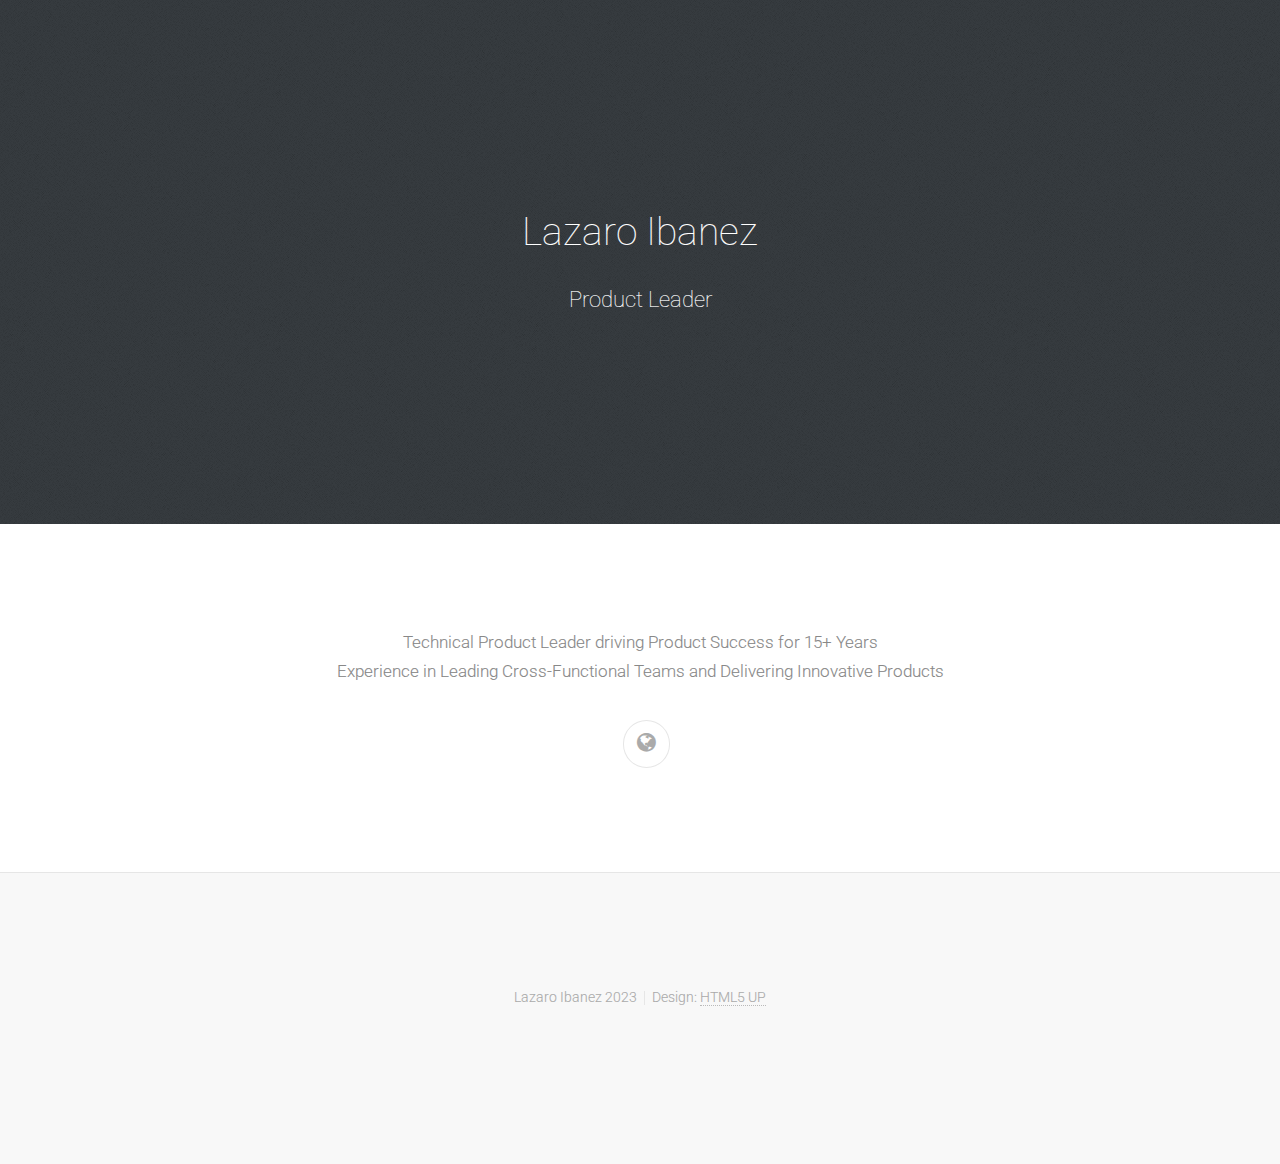
==== commit 43611b5e: "November 2023" ====
--- a/index.html
+++ b/index.html
@@ -1,16 +1,6 @@
 <!DOCTYPE HTML>
 <html>
 	<head>
-		<!-- Global site tag (gtag.js) - Google Analytics -->
-		<script async src="https://www.googletagmanager.com/gtag/js?id=UA-127178927-1"></script>
-		<script>
-  			window.dataLayer = window.dataLayer || [];
-  			function gtag(){dataLayer.push(arguments);}
-  			gtag('js', new Date());
-
-  			gtag('config', 'UA-127178927-1');
-		</script>
-
 		<title>Lazaro Ibanez</title>
 		<meta charset="utf-8" />
 		<meta name="viewport" content="width=device-width, initial-scale=1, user-scalable=no" />
@@ -23,54 +13,47 @@
 	<body class="is-preload">
 
 		<!-- Header -->
-			<section id="header" class="dark">
-				<header>
-					<h1>Lazaro Ibanez</h1>
-					<p>Technical Product Manager</p>
-					<p>Product Owner</p>
-				</header>
-			</section>
+		<section id="header" class="dark">
+			<header>
+				<h1>Lazaro Ibanez</h1>
+				<p>Product Leader</p>
+			</header>
+		</section>
 
 		<!-- First -->
-			<section id="first" class="main">
-				<header>
-					<div class="container">
-						<p style="text-align:justify">
-							Business-minded manager and technology-focused strategist transforming companies and enabling
-users through the use of IT-based solutions.
-						</p>
-						<p style="text-align:justify">
-							More than eleven years of experience in product management and engineering roles within the
-sectors of telecommunications, banking and automotive. Proven cross-functional leadership in taking
-products from concept to market, covering aspects of monetization, product design, customer
-development, and go-to-market with globally distributed teams. Analytical and technical hands-on
-manager with excellent written and verbal communication skills.
-						</p>
-					</div>
-				</header>
-			</section>
+		<section id="first" class="main">
+			<header>
+				<div class="container">
+					<p style="text-align:center">
+						Technical Product Leader driving Product Success for 15+ Years
+						<br>
+						Experience in Leading Cross-Functional Teams and Delivering Innovative Products
+					</p>
+					<p style="text-align:center">
+						<ul class="icons">
+							<li><a title="Blog" href="https://bit.ly/LazaroSubstack" class="icon fa-globe"><span class="label">Blog</span></a></li>
+						</ul>
+					</p>
+				</div>
+			</header>
+		</section>
 
 		<!-- Footer -->
-			<section id="footer">
-				<ul class="icons">
-					<li><a title="LinkedIn" href="http://bit.ly/LazaroLinkedIn" class="icon fa-linkedin"><span class="label">LinkedIn</span></a></li>
-					<li><a title="Twitter" href="http://bit.ly/LazaroITwitter" class="icon fa-twitter"><span class="label">Twitter</span></a></li>
-					<li><a title="Medium" href="https://medium.com/theagilemanager" class="icon fa-medium"><span class="label">Medium</span></a></li>
+		<section id="footer">	
+			<div class="copyright">
+				<ul class="menu">
+					<li>Lazaro Ibanez 2023</li><li>Design: <a href="https://html5up.net/tessellate">HTML5 UP</a></li>
 				</ul>
-				<div class="copyright">
-					<ul class="menu">
-						<li>Lazaro Ibanez 2020</li><li>Design: <a href="https://html5up.net/tessellate">HTML5 UP</a></li><li>Made with <i class="icon fa-heart" style="color: #ffb3b3"></i> in Barcelona.</li>
-					</ul>
-				</div>
-			</section>
+			</div>
+		</section>
 
 		<!-- Scripts -->
-			<script src="assets/js/jquery.min.js"></script>
-			<script src="assets/js/jquery.scrolly.min.js"></script>
-			<script src="assets/js/browser.min.js"></script>
-			<script src="assets/js/breakpoints.min.js"></script>
-			<script src="assets/js/util.js"></script>
-			<script src="assets/js/main.js"></script>
+		<script src="assets/js/jquery.min.js"></script>
+		<script src="assets/js/jquery.scrolly.min.js"></script>
+		<script src="assets/js/browser.min.js"></script>
+		<script src="assets/js/breakpoints.min.js"></script>
+		<script src="assets/js/util.js"></script>
+		<script src="assets/js/main.js"></script>
 
 	</body>
 </html>
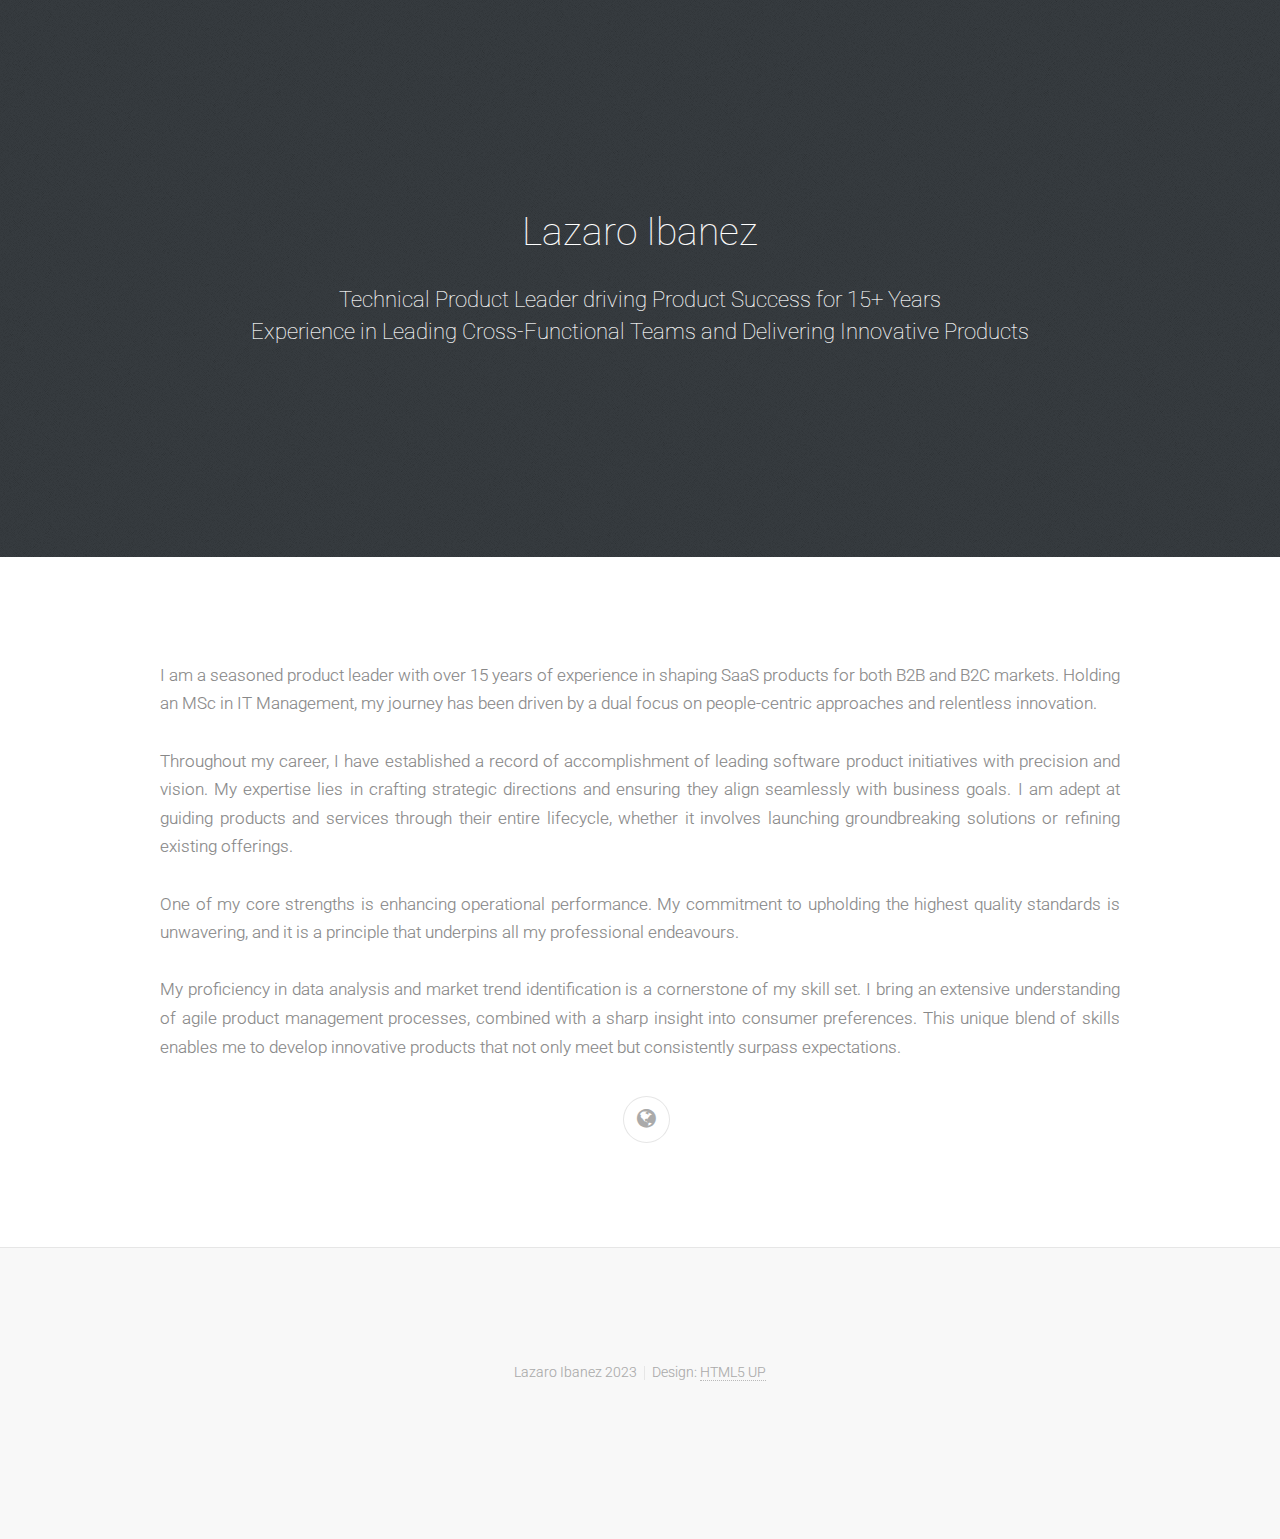
==== commit b5c222b2: "Updating header and body" ====
--- a/index.html
+++ b/index.html
@@ -16,7 +16,11 @@
 		<section id="header" class="dark">
 			<header>
 				<h1>Lazaro Ibanez</h1>
-				<p>Product Leader</p>
+				<p style="text-align:center">
+					Technical Product Leader driving Product Success for 15+ Years
+					<br>
+					Experience in Leading Cross-Functional Teams and Delivering Innovative Products
+				</p>
 			</header>
 		</section>
 
@@ -24,10 +28,17 @@
 		<section id="first" class="main">
 			<header>
 				<div class="container">
-					<p style="text-align:center">
-						Technical Product Leader driving Product Success for 15+ Years
+					<p style="text-align:justify">
+						I am a seasoned product leader with over 15 years of experience in shaping SaaS products for both B2B and B2C markets. Holding an MSc in IT Management, my journey has been driven by a dual focus on people-centric approaches and relentless innovation.
 						<br>
-						Experience in Leading Cross-Functional Teams and Delivering Innovative Products
+						<br>
+						Throughout my career, I have established a record of accomplishment of leading software product initiatives with precision and vision. My expertise lies in crafting strategic directions and ensuring they align seamlessly with business goals. I am adept at guiding products and services through their entire lifecycle, whether it involves launching groundbreaking solutions or refining existing offerings.
+						<br>
+						<br>
+						One of my core strengths is enhancing operational performance. My commitment to upholding the highest quality standards is unwavering, and it is a principle that underpins all my professional endeavours.
+						<br>
+						<br>
+						My proficiency in data analysis and market trend identification is a cornerstone of my skill set. I bring an extensive understanding of agile product management processes, combined with a sharp insight into consumer preferences. This unique blend of skills enables me to develop innovative products that not only meet but consistently surpass expectations.
 					</p>
 					<p style="text-align:center">
 						<ul class="icons">
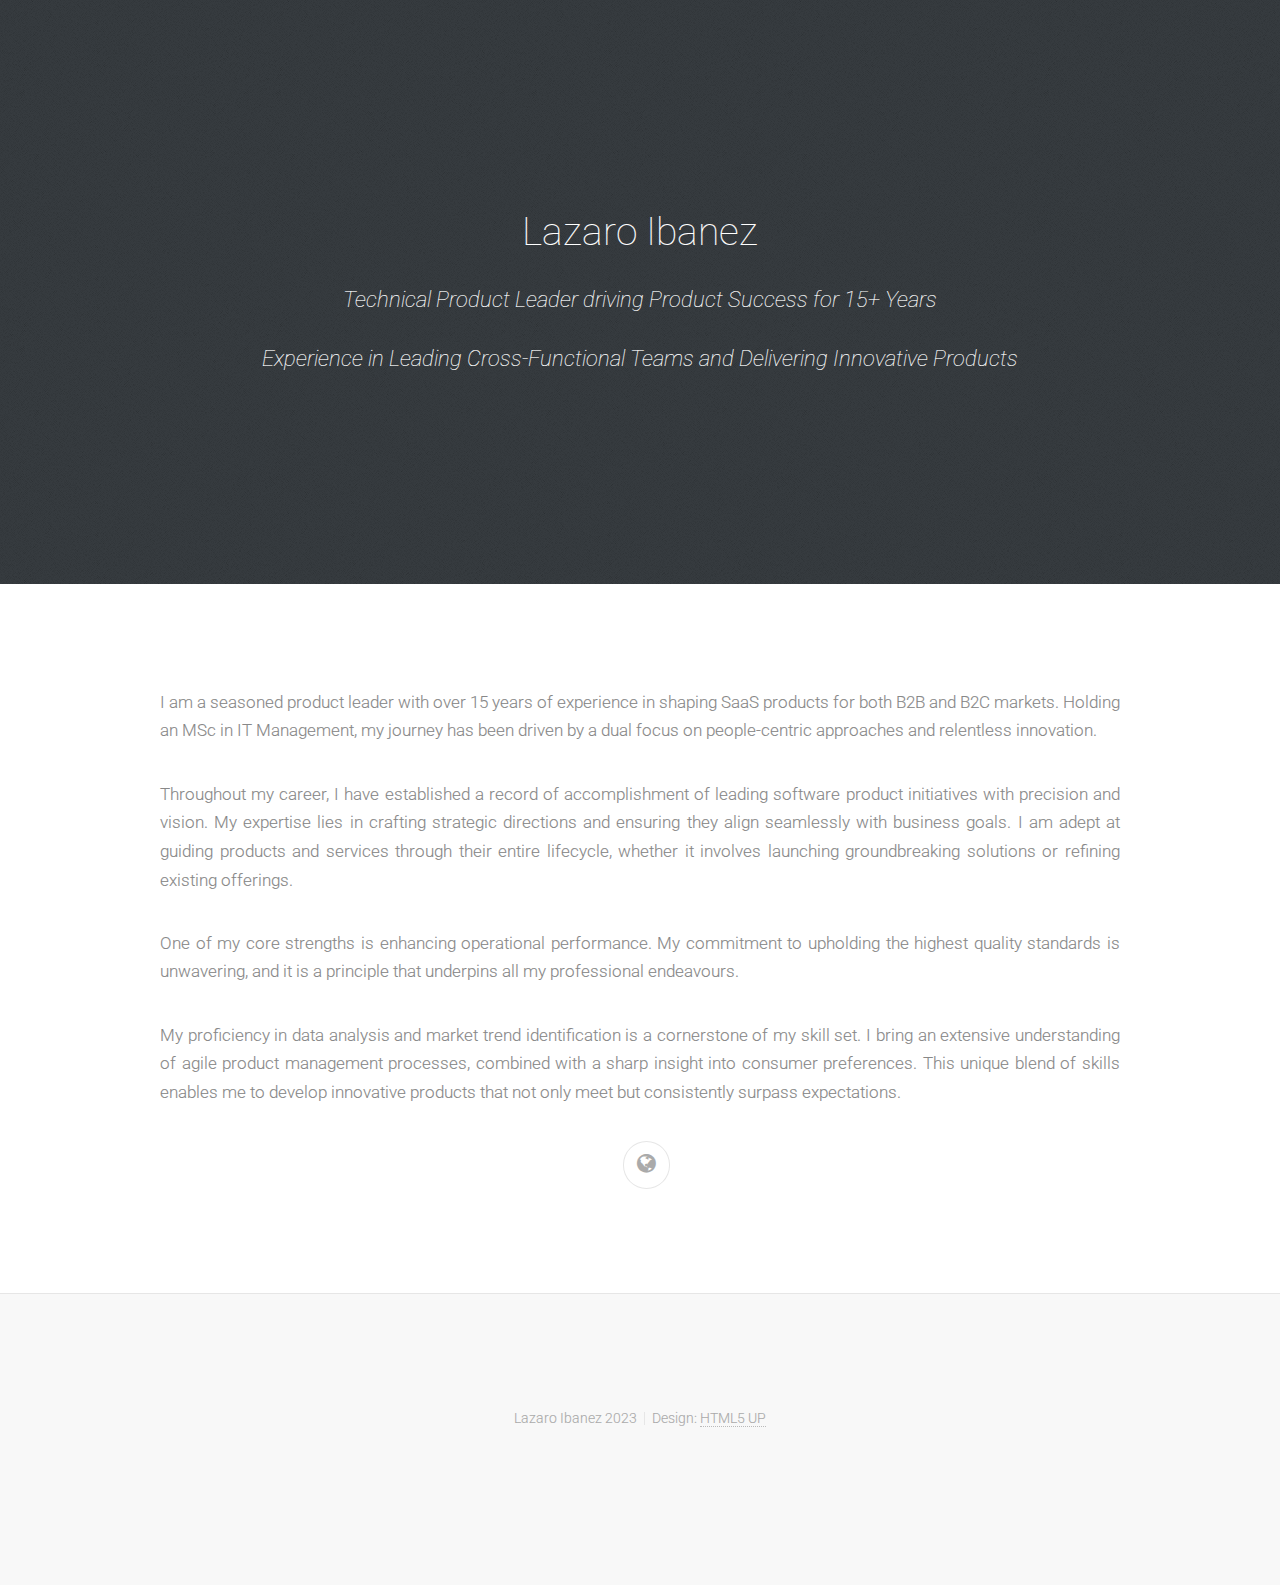
==== commit 8b554533: "Added style" ====
--- a/index.html
+++ b/index.html
@@ -16,9 +16,10 @@
 		<section id="header" class="dark">
 			<header>
 				<h1>Lazaro Ibanez</h1>
-				<p style="text-align:center">
+				<p style="text-align:center; font-style: italic">
 					Technical Product Leader driving Product Success for 15+ Years
-					<br>
+				</p>
+				<p style="text-align:center; font-style: italic;">
 					Experience in Leading Cross-Functional Teams and Delivering Innovative Products
 				</p>
 			</header>
@@ -30,14 +31,14 @@
 				<div class="container">
 					<p style="text-align:justify">
 						I am a seasoned product leader with over 15 years of experience in shaping SaaS products for both B2B and B2C markets. Holding an MSc in IT Management, my journey has been driven by a dual focus on people-centric approaches and relentless innovation.
-						<br>
-						<br>
+					</p>
+					<p style="text-align:justify">
 						Throughout my career, I have established a record of accomplishment of leading software product initiatives with precision and vision. My expertise lies in crafting strategic directions and ensuring they align seamlessly with business goals. I am adept at guiding products and services through their entire lifecycle, whether it involves launching groundbreaking solutions or refining existing offerings.
-						<br>
-						<br>
+					</p>
+					<p style="text-align:justify">
 						One of my core strengths is enhancing operational performance. My commitment to upholding the highest quality standards is unwavering, and it is a principle that underpins all my professional endeavours.
-						<br>
-						<br>
+					</p>
+					<p style="text-align:justify">
 						My proficiency in data analysis and market trend identification is a cornerstone of my skill set. I bring an extensive understanding of agile product management processes, combined with a sharp insight into consumer preferences. This unique blend of skills enables me to develop innovative products that not only meet but consistently surpass expectations.
 					</p>
 					<p style="text-align:center">
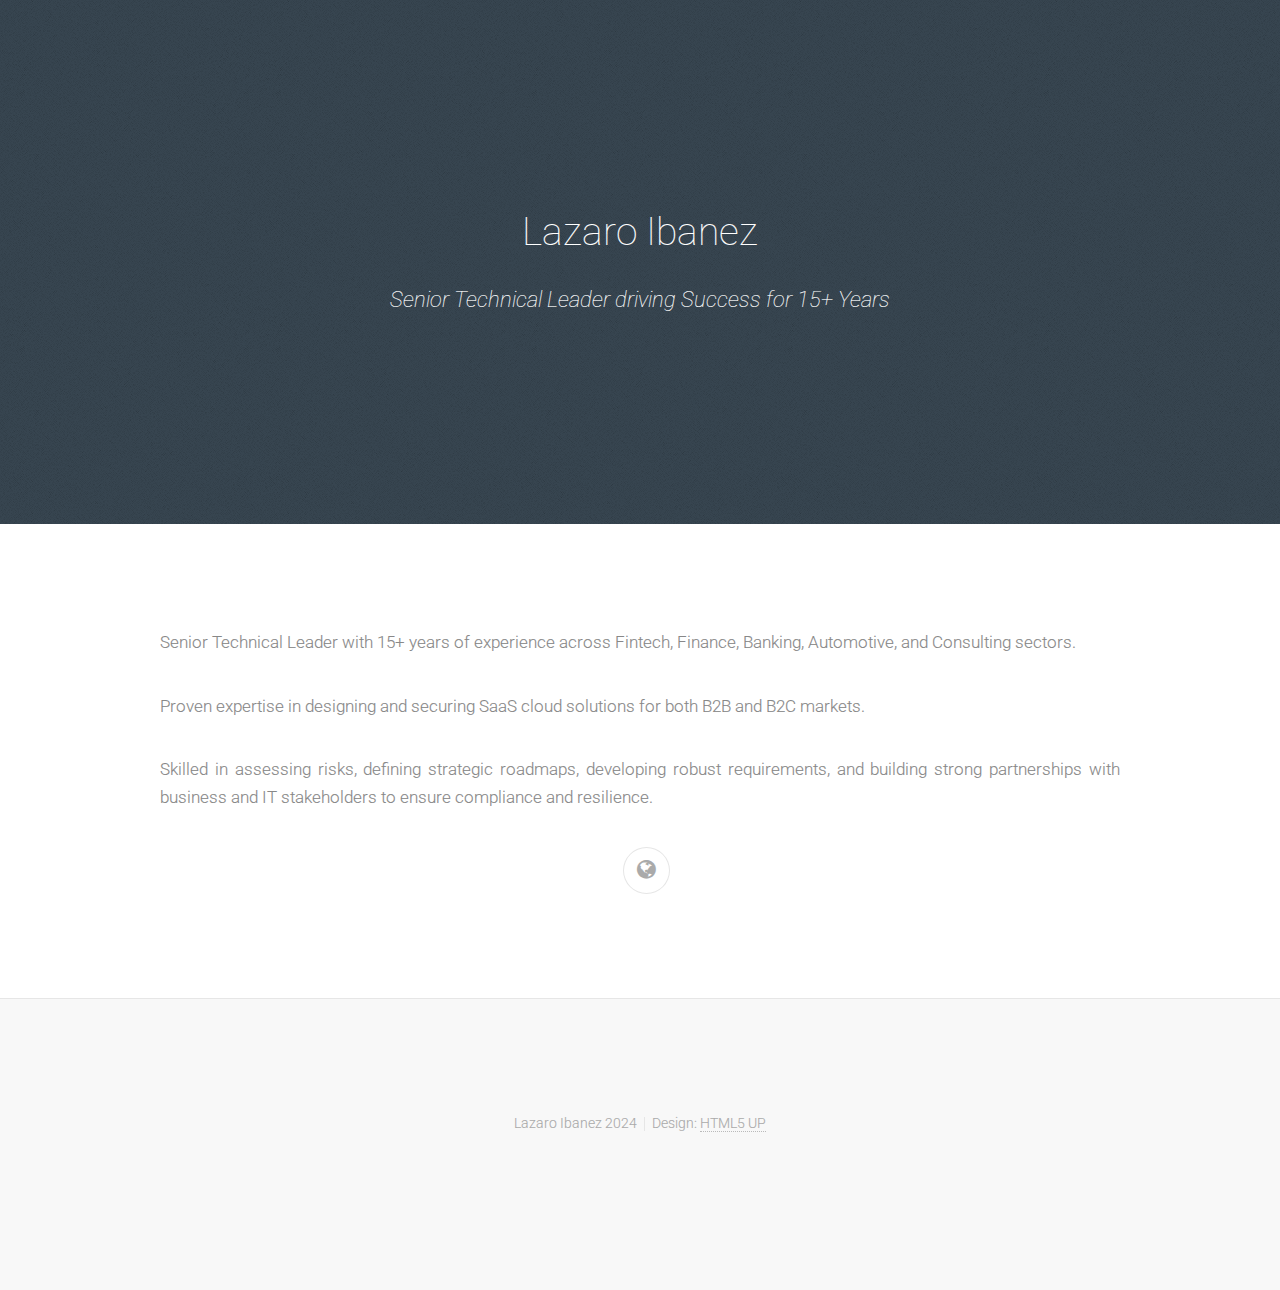
==== commit 4aa6135c: "Update index late 2024.html" ====
--- a/index.html
+++ b/index.html
@@ -17,10 +17,7 @@
 			<header>
 				<h1>Lazaro Ibanez</h1>
 				<p style="text-align:center; font-style: italic">
-					Technical Product Leader driving Product Success for 15+ Years
-				</p>
-				<p style="text-align:center; font-style: italic;">
-					Experience in Leading Cross-Functional Teams and Delivering Innovative Products
+					Senior Technical Leader driving Success for 15+ Years
 				</p>
 			</header>
 		</section>
@@ -30,16 +27,13 @@
 			<header>
 				<div class="container">
 					<p style="text-align:justify">
-						I am a seasoned product leader with over 15 years of experience in shaping SaaS products for both B2B and B2C markets. Holding an MSc in IT Management, my journey has been driven by a dual focus on people-centric approaches and relentless innovation.
+						Senior Technical Leader with 15+ years of experience across Fintech, Finance, Banking, Automotive, and Consulting sectors.
 					</p>
 					<p style="text-align:justify">
-						Throughout my career, I have established a record of accomplishment of leading software product initiatives with precision and vision. My expertise lies in crafting strategic directions and ensuring they align seamlessly with business goals. I am adept at guiding products and services through their entire lifecycle, whether it involves launching groundbreaking solutions or refining existing offerings.
+						Proven expertise in designing and securing SaaS cloud solutions for both B2B and B2C markets.
 					</p>
 					<p style="text-align:justify">
-						One of my core strengths is enhancing operational performance. My commitment to upholding the highest quality standards is unwavering, and it is a principle that underpins all my professional endeavours.
-					</p>
-					<p style="text-align:justify">
-						My proficiency in data analysis and market trend identification is a cornerstone of my skill set. I bring an extensive understanding of agile product management processes, combined with a sharp insight into consumer preferences. This unique blend of skills enables me to develop innovative products that not only meet but consistently surpass expectations.
+						Skilled in assessing risks, defining strategic roadmaps, developing robust requirements, and building strong partnerships with business and IT stakeholders to ensure compliance and resilience.
 					</p>
 					<p style="text-align:center">
 						<ul class="icons">
@@ -54,7 +48,7 @@
 		<section id="footer">	
 			<div class="copyright">
 				<ul class="menu">
-					<li>Lazaro Ibanez 2023</li><li>Design: <a href="https://html5up.net/tessellate">HTML5 UP</a></li>
+					<li>Lazaro Ibanez 2024</li><li>Design: <a href="https://html5up.net/tessellate">HTML5 UP</a></li>
 				</ul>
 			</div>
 		</section>
--- a/assets/css/main.css
+++ b/assets/css/main.css
@@ -2012,6 +2012,7 @@
 		-ms-transition: all 0.25s ease-in-out;
 		transition: all 0.25s ease-in-out;
 		-webkit-appearance: none;
+		appearance: none;
 		position: relative;
 		display: inline-block;
 		background: #3d3d3d;
